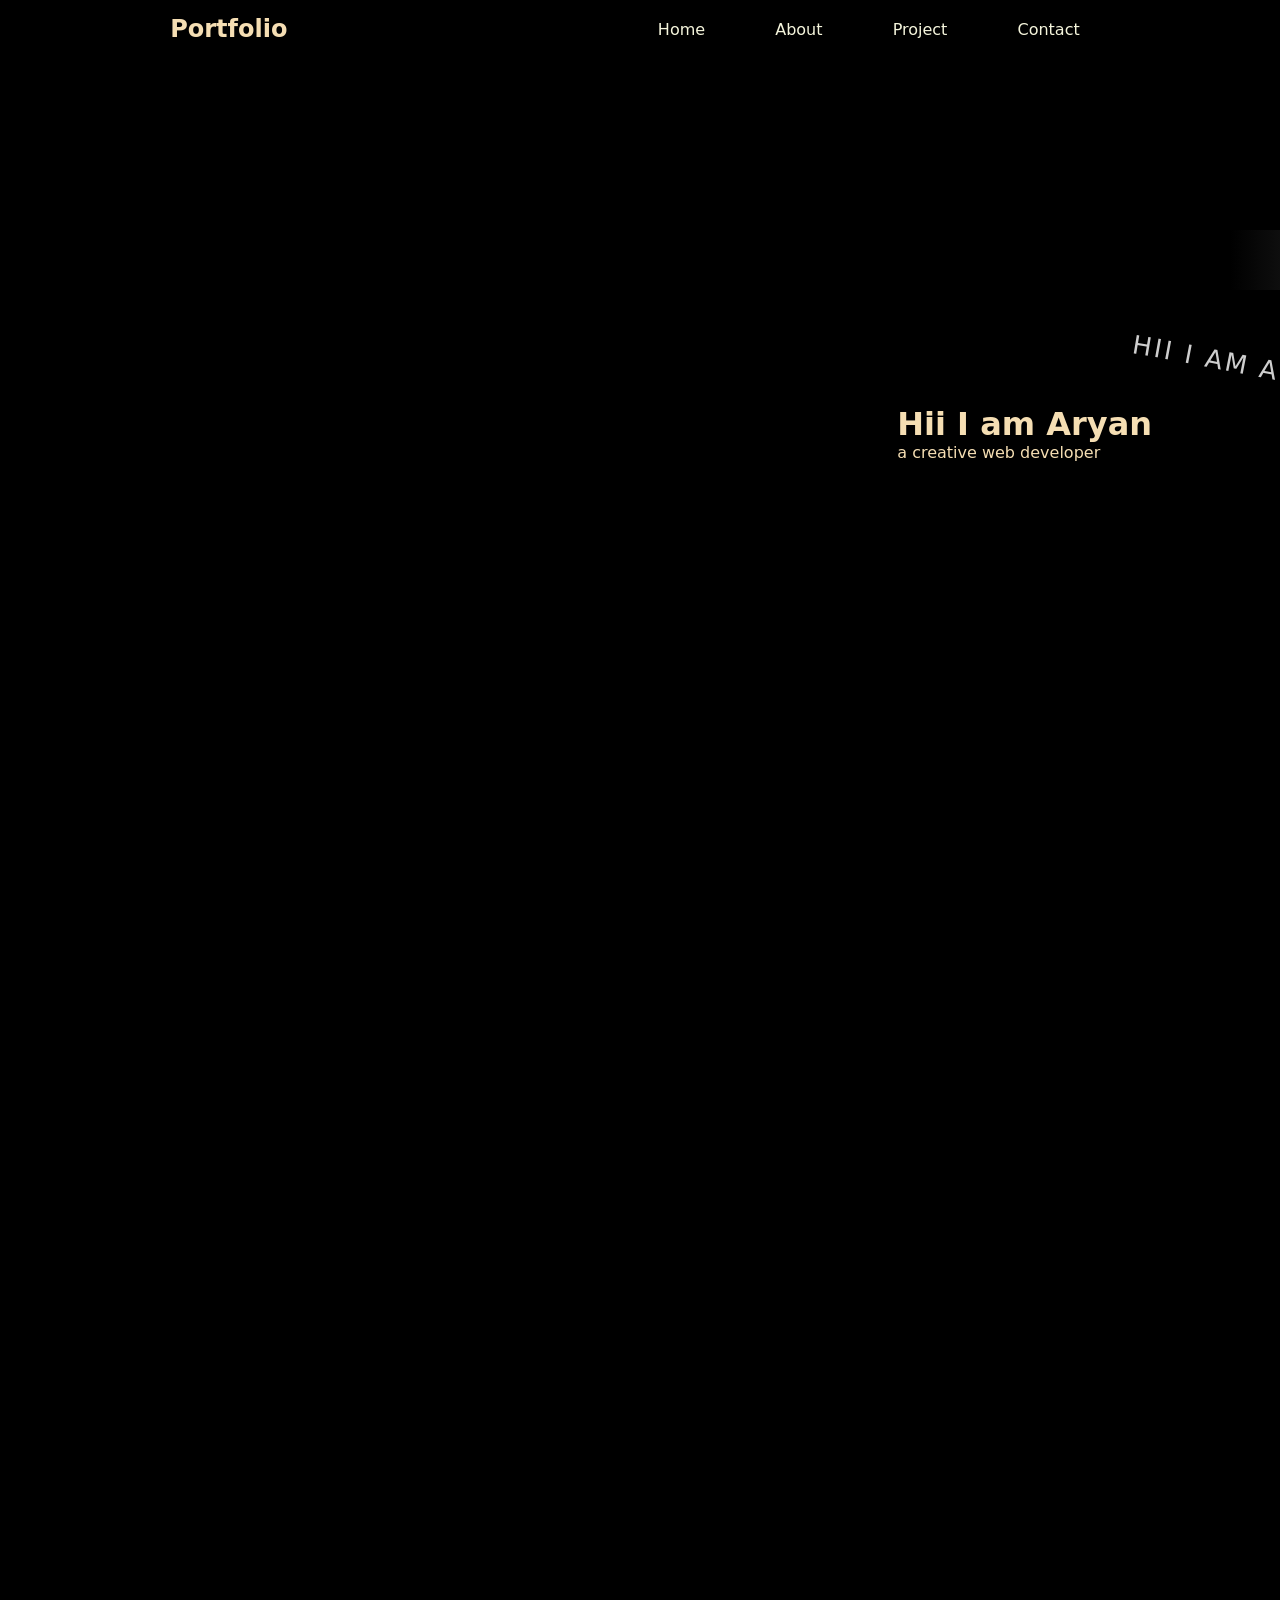
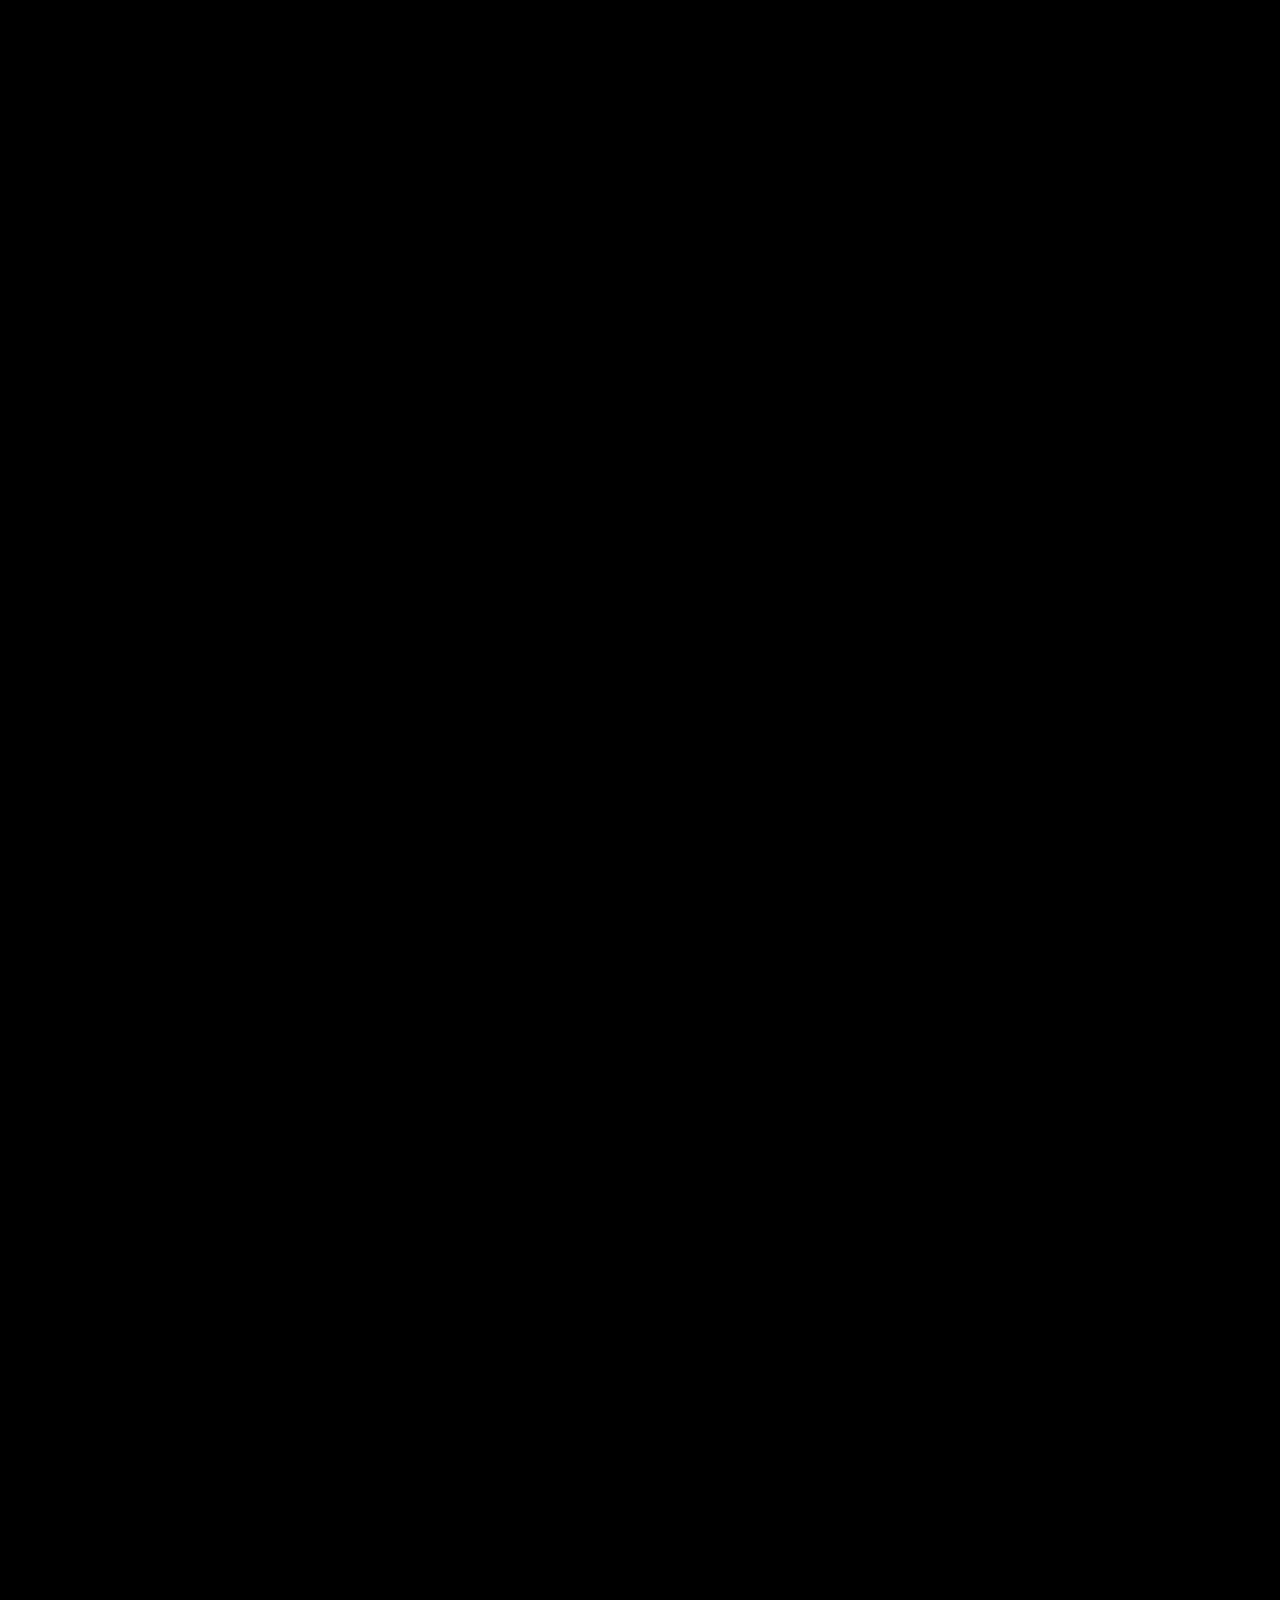
==== index.html @ 6cb7a5d1 "skills and footer" ====
<!DOCTYPE html>
<html lang="en">

<head>
    <meta charset="UTF-8" />
    <meta name="viewport" content="width=device-width, initial-scale=1.0" />
    <title>Portfolio</title>
    <link rel="stylesheet" href="style.css">
    <link rel="preconnect" href="https://fonts.googleapis.com">
    <link rel="preconnect" href="https://fonts.gstatic.com" crossorigin>
    <link href="https://fonts.googleapis.com/css2?family=Playwrite+AU+SA:wght@100..400&display=swap" rel="stylesheet">
</head>

<body>
    <nav>
        <h1>Portfolio</h1>
        <ul>
            <li>Home</li>
            <a href="#about">
                <li>About</li>
            </a>
            <li>Project</li>
            <li>Contact</li>
        </ul>
    </nav>
    <div class="view-1">
        <div class="htext">
            <h1>Hii I am Aryan</h1>
            <span>a creative web developer</span>
        </div>
        <div class="himg">
            <!-- <div class="imgwrapper">
                <img src="/WhatsApp Image 2025-04-19 at 10.46.36_01600350.jpg" alt="">
            </div> -->

        </div>
        <div class="marquee">
            <svg viewBox="0 0 1000 90" xmlns="http://www.w3.org/2000/svg">
                <path id="curve" d="M0,1 S300,500 500,170 S900,2 1100,1" />

                <text>
                    <textPath href="#curve" startOffset="0%">
                        Hii I am Aryan • A creative web developer • Hii I am Aryan • A creative web developer • Hii I am
                        Aryan • A creative web developer • Hii I am Aryan • A creative web developer •
                        <animate attributeName="startOffset" from="100%" to="-100%" dur="15s"
                            repeatCount="indefinite" />
                    </textPath>
                </text>
            </svg>
        </div>
    </div>

    <div class="breaker" id="about">
        <div class="box box-1">
            <div class="marquee">
                <div class="text">
                    <p>🥲 Don't judge the CSS, it cried last night</p>
                    <p>🕹️ Scroll responsibly — creativity overload ahead</p>
                    <p>💡 Idea → Code → Panic → Repeat</p>
                    <p>🚧 Portfolio under funstruction 🚧</p>
                </div>
                <div class="text">
                    <p>🥲 Don't judge the CSS, it cried last night</p>
                    <p>🕹️ Scroll responsibly — creativity overload ahead</p>
                    <p>💡 Idea → Code → Panic → Repeat</p>
                    <p>🚧 Portfolio under funstruction 🚧</p>
                </div>
                <div class="text">
                    <p>🥲 Don't judge the CSS, it cried last night</p>
                    <p>🕹️ Scroll responsibly — creativity overload ahead</p>
                    <p>💡 Idea → Code → Panic → Repeat</p>
                    <p>🚧 Portfolio under funstruction 🚧</p>
                </div>

            </div>
        </div>
        <div class="box box-2">
            <div class="marquee">
                <div class="text">
                    <p>🚀 Launching into creativity</p>
                    <p>👨‍💻 Clean code ahead</p>
                    <p>💡 Innovation in progress</p>
                    <p>🎨 Minimal & Magical</p>
                </div>
                <div class="text">
                    <p>🚀 Launching into creativity</p>
                    <p>👨‍💻 Clean code ahead</p>
                    <p>💡 Innovation in progress</p>
                    <p>🎨 Minimal & Magical</p>
                </div>
                <div class="text">
                    <p>🚀 Launching into creativity</p>
                    <p>👨‍💻 Clean code ahead</p>
                    <p>💡 Innovation in progress</p>
                    <p>🎨 Minimal & Magical</p>
                </div>

            </div>
        </div>
    </div>

    <div class="about">
        <h1>About Me</h1>
        <div class="txt">
            <span>Hey there! I'm Aryan Thawkar — just your friendly neighborhood coder trying to make the internet a
                smarter place (or at least less buggy).</span>
            <span> Currently a CSE (Data Science) student, I spend most of my time wrestling with code, building cool
                web apps, and occasionally yelling at my laptop (we’re in a love-hate relationship). I’m into full-stack
                development, backend wizardry, and making projects that actually help people.</span>
            <span> When I’m not coding, you’ll probably find me participating in hackathons, surviving on caffeine and
                last-minute ideas, and somehow turning chaos into working prototypes.</span>
            <span> Let’s connect and build something awesome (or at least debug it together)!</span>
        </div>
    </div>

        <!-- Skills Section -->
        <div class="skills">
            <h1>My Toolkit</h1>
            <div class="container">
                <div class="card" data-tooltip="HTML5">
                    <img src="assets/html.png" alt="HTML">
                </div>
                <div class="card" data-tooltip="CSS3">
                    <img src="assets/css.png" alt="CSS">
                </div>
                <div class="card" data-tooltip="JavaScript">
                    <img src="assets/js.png" alt="JavaScript">
                </div>
                <div class="card" data-tooltip="React">
                    <img src="assets/react.png" alt="React">
                </div>
                <div class="card" data-tooltip="Node.js">
                    <img src="assets/node.png" alt="Node.js">
                </div>
                <div class="card" data-tooltip="Python">
                    <img src="assets/python.png" alt="Python">
                </div>
                <div class="card" data-tooltip="C++">
                    <img src="assets/cpp.png" alt="C++">
                </div>
                <div class="card" data-tooltip="Power BI">
                    <img src="assets/powerbi.png" alt="Power BI">
                </div>
                <div class="card" data-tooltip="Git">
                    <img src="assets/git.png" alt="Git">
                </div>
                <div class="card" data-tooltip="GitHub">
                    <img src="assets/github.png" alt="GitHub">
                </div>
                <div class="card" data-tooltip="Bootstrap">
                    <img src="assets/bootstrap.png" alt="Bootstrap">
                </div>
                <div class="card" data-tooltip="Tailwind">
                    <img src="assets/tailwind.png" alt="Tailwind">
                </div>
                <div class="card" data-tooltip="SQL">
                    <img src="assets/sql.png" alt="SQL">
                </div>
                <div class="card" data-tooltip="MongoDB">
                    <img src="assets/mongodb.png" alt="MongoDB">
                </div>
                <div class="card" data-tooltip="PHP">
                    <img src="assets/php.png" alt="PHP">
                </div>
            </div>
        </div>
    
        <!-- Projects Section -->
        <div class="projects" id="projects">
            <h1>My Creations</h1>
            <div class="project-grid">
                <div class="project-card">
                    <div class="project-img"></div>
                    <h3>E-Commerce Dashboard</h3>
                    <p>Power BI analytics dashboard with real-time sales tracking</p>
                    <div class="tech-stack">
                        <span>Power BI</span>
                        <span>SQL</span>
                    </div>
                </div>
                <div class="project-card">
                    <div class="project-img"></div>
                    <h3>Task Manager API</h3>
                    <p>RESTful API for task management with JWT authentication</p>
                    <div class="tech-stack">
                        <span>Node.js</span>
                        <span>MongoDB</span>
                    </div>
                </div>
                <div class="project-card">
                    <div class="project-img"></div>
                    <h3>Portfolio Website</h3>
                    <p>Interactive portfolio with animated elements (this site!)</p>
                    <div class="tech-stack">
                        <span>HTML/CSS</span>
                        <span>JavaScript</span>
                    </div>
                </div>
            </div>
        </div>
    
        <!-- Footer -->
        <footer id="contact">
            <div class="footer-marquee">
                <p>Available for freelance work • Open to collaborations • Let's build something amazing •</p>
            </div>
            <div class="footer-content">
                <div class="contact-info">
                    <h3>Connect With Me</h3>
                    <p>📧 aryanthawkar@example.com</p>
                    <p>📞 +91 9876543210</p>
                </div>
                <div class="social-links">
                    <a href="#"><img src="assets/github.png" alt="GitHub"></a>
                    <a href="#"><img src="assets/linkedin.png" alt="LinkedIn"></a>
                    <a href="#"><img src="assets/twitter.png" alt="Twitter"></a>
                </div>
            </div>
            <div class="copyright">
                <p>© 2024 Aryan Thawkar | Made with ❤️ and too much coffee</p>
            </div>
        </footer>



</body>

</html>
---- style.css ----
* {
  padding: 0;
  margin: 0;
  box-sizing: border-box;
}

body,
html {
  background: #000000;
  margin: 0;
  padding: 0;
  overflow-x: hidden;
  width: 100%;
  height: 100%;
  color: wheat;
  font-family: system-ui, -apple-system, BlinkMacSystemFont, "Segoe UI", Roboto, Oxygen, Ubuntu, Cantarell, "Open Sans", "Helvetica Neue", sans-serif;
}

nav {
  position: fixed;
  z-index: 99;
  display: flex;
  background-color: #000000;
  justify-content: space-around;
  width: 100%;
}
nav h1 {
  padding: 15px;
}
nav ul {
  display: flex;
  align-items: center;
  justify-content: space-around;
  width: 40%;
  right: 0px;
  padding: 10px;
}
nav ul a {
  text-decoration: none;
}
nav ul li {
  list-style: none;
  border-radius: 50px;
  padding: 10px;
  color: beige;
}
nav ul li:hover {
  background-color: rgb(197, 178, 144);
  color: black;
  transition: all 0.3s ease-in-out;
}

.view-1 {
  position: relative;
  width: 100%;
  height: 100%;
}
.view-1 .marquee {
  position: relative;
}
.view-1 .marquee::after {
  content: "";
  height: 50px;
  width: 100px;
  position: absolute;
  top: 283px;
  left: 0;
  background-image: linear-gradient(to right, #0e0e0e, transparent);
  transform: rotateX(90deg);
}
.view-1 .marquee::before {
  content: "";
  height: 60px;
  width: 100px;
  position: absolute;
  top: 230px;
  right: 0;
  background-image: linear-gradient(to right, transparent, transparent, #0e0e0e);
  z-index: 99;
}
.view-1 .marquee svg {
  width: 100vw;
  height: 100vh;
}
.view-1 .marquee svg text {
  font-size: 20px;
  fill: #cecece;
  letter-spacing: 2px;
  text-transform: uppercase;
}
.view-1 .marquee svg path {
  fill: none;
  stroke: rgba(0, 0, 0, 0.1);
  stroke-width: 30;
}
.view-1 .htext {
  position: absolute;
  top: 45vh;
  right: 10vw;
}
.view-1 .himg {
  position: absolute;
  width: 30vw;
  height: 30vh;
}
.view-1 .himg .imgwrapper img {
  width: 10vw;
  position: relative;
}
.view-1 .himg .imgwrapper::before {
  content: " ";
  background-image: url("back.svg");
  height: 500px;
  width: 500px;
}
.view-1 .himg img {
  width: 10vw;
  position: relative;
}

.breaker {
  width: 100%;
  height: 30%;
  overflow: hidden;
  margin-top: 1.5rem;
  position: relative;
}
.breaker .box {
  margin-top: 80px;
  border-top: 3px dotted wheat;
  border-bottom: 3px dotted wheat;
  width: 110%;
  position: absolute;
  height: 8vh;
  background-color: black;
}
.breaker .box-1 {
  transform: rotate(5deg);
}
.breaker .box-1 .marquee {
  display: flex;
  gap: 3rem;
  width: 100%;
  overflow: hidden;
  position: relative;
}
.breaker .box-1 .marquee .text {
  display: flex;
  gap: 3rem;
  animation: marquee1 10s linear infinite both;
}
.breaker .box-1 .marquee .text p {
  width: -moz-max-content;
  width: max-content;
  padding-top: 10px;
  font-size: 1.3rem;
  font-weight: 1000;
}
.breaker .box-2 {
  transform: rotate(-5deg);
}
.breaker .box-2 .marquee {
  display: flex;
  align-items: center;
  gap: 3rem;
  width: 100%;
  overflow: hidden;
  position: relative;
}
.breaker .box-2 .marquee .text {
  display: flex;
  align-items: center;
  gap: 3rem;
  animation: marquee2 10s linear infinite both;
}
.breaker .box-2 .marquee .text p {
  width: 20rem;
  text-align: center;
  padding-top: 10px;
  font-size: 1.3rem;
  font-weight: 1000;
}

.about {
  width: 100%;
  height: 100%;
}
.about h1 {
  width: -moz-max-content;
  width: max-content;
  margin: auto;
}
.about .txt {
  display: flex;
  flex-direction: column;
  gap: 20px;
  width: 60vw;
  margin-top: 10px;
  margin: auto;
}
.about .txt span {
  font-family: "Playwrite AU SA", cursive;
  font-optical-sizing: auto;
  font-weight: 400;
  font-style: normal;
  font-size: 25px;
}

@keyframes marquee1 {
  0% {
    transform: translateX(0);
  }
  100% {
    transform: translateX(-100%);
  }
}
@keyframes marquee2 {
  0% {
    transform: translateX(-100%);
  }
  100% {
    transform: translateX(0);
  }
}/*# sourceMappingURL=style.css.map */

/* Skills Section */
.skills {
  padding: 5rem 2rem;
  background: #0a0a0a;
  position: relative;
  overflow: hidden;
}

.skills h1 {
  font-size: 3rem;
  margin-bottom: 3rem;
  text-align: center;
  position: relative;
  z-index: 2;
}

.skills .container {
  display: grid;
  grid-template-columns: repeat(auto-fill, minmax(100px, 1fr));
  gap: 2rem;
  max-width: 1200px;
  margin: 0 auto;
  position: relative;
  z-index: 2;
}

.skills .card {
  background: rgba(255, 255, 255, 0.05);
  border-radius: 10px;
  padding: 1.5rem;
  display: flex;
  flex-direction: column;
  align-items: center;
  gap: 1rem;
  transition: all 0.3s ease;
  position: relative;
  overflow: hidden;
}

.skills .card:hover {
  transform: translateY(-10px);
  background: rgba(197, 178, 144, 0.2);
  box-shadow: 0 10px 20px rgba(0, 0, 0, 0.3);
}

.skills .card::after {
  content: attr(data-tooltip);
  position: absolute;
  bottom: -40px;
  background: wheat;
  color: black;
  padding: 5px 10px;
  border-radius: 5px;
  font-size: 0.8rem;
  opacity: 0;
  transition: all 0.3s ease;
}

.skills .card:hover::after {
  bottom: -50px;
  opacity: 1;
}

.skills .card img {
  width: 60px;
  height: 60px;
  object-fit: contain;
}

/* Projects Section */
.projects {
  padding: 5rem 2rem;
  background: #000;
  border-top: 1px solid rgba(245, 222, 179, 0.2);
}

.projects h1 {
  font-size: 3rem;
  margin-bottom: 3rem;
  text-align: center;
}

.project-grid {
  display: grid;
  grid-template-columns: repeat(auto-fit, minmax(300px, 1fr));
  gap: 2rem;
  max-width: 1200px;
  margin: 0 auto;
}

.project-card {
  background: #0a0a0a;
  border-radius: 10px;
  overflow: hidden;
  transition: all 0.3s ease;
}

.project-card:hover {
  transform: translateY(-10px);
  box-shadow: 0 10px 20px rgba(197, 178, 144, 0.1);
}

.project-img {
  height: 200px;
  background: linear-gradient(45deg, #1a1a1a, #2a2a2a);
  position: relative;
  overflow: hidden;
}

.project-img::after {
  content: "View Project";
  position: absolute;
  top: 50%;
  left: 50%;
  transform: translate(-50%, -50%);
  color: wheat;
  font-weight: bold;
  opacity: 0;
  transition: all 0.3s ease;
}

.project-card:hover .project-img::after {
  opacity: 1;
}

.project-card h3 {
  padding: 1rem 1rem 0;
  font-size: 1.5rem;
}

.project-card p {
  padding: 0 1rem 1rem;
  color: #ccc;
}

.tech-stack {
  display: flex;
  gap: 0.5rem;
  padding: 0 1rem 1rem;
  flex-wrap: wrap;
}

.tech-stack span {
  background: rgba(197, 178, 144, 0.2);
  padding: 0.3rem 0.8rem;
  border-radius: 50px;
  font-size: 0.8rem;
}

/* Footer */
footer {
  background: #0a0a0a;
  color: wheat;
  padding: 2rem 0 0;
  position: relative;
}

.footer-marquee {
  background: black;
  padding: 1rem;
  overflow: hidden;
  white-space: nowrap;
  border-top: 1px solid wheat;
  border-bottom: 1px solid wheat;
}

.footer-marquee p {
  display: inline-block;
  animation: marquee 20s linear infinite;
  padding-left: 100%;
  margin: 0;
  font-size: 1.2rem;
}

.footer-content {
  display: flex;
  justify-content: space-around;
  max-width: 1200px;
  margin: 2rem auto;
  padding: 0 2rem;
  flex-wrap: wrap;
  gap: 2rem;
}

.contact-info h3 {
  font-size: 1.5rem;
  margin-bottom: 1rem;
}

.social-links {
  display: flex;
  gap: 1rem;
}

.social-links img {
  width: 40px;
  height: 40px;
  transition: transform 0.3s ease;
}

.social-links img:hover {
  transform: scale(1.2);
}

.copyright {
  text-align: center;
  padding: 1rem;
  border-top: 1px solid rgba(245, 222, 179, 0.2);
  font-size: 0.9rem;
}

/* Animations */
@keyframes marquee {
  0% { transform: translateX(0); }
  100% { transform: translateX(-100%); }
}
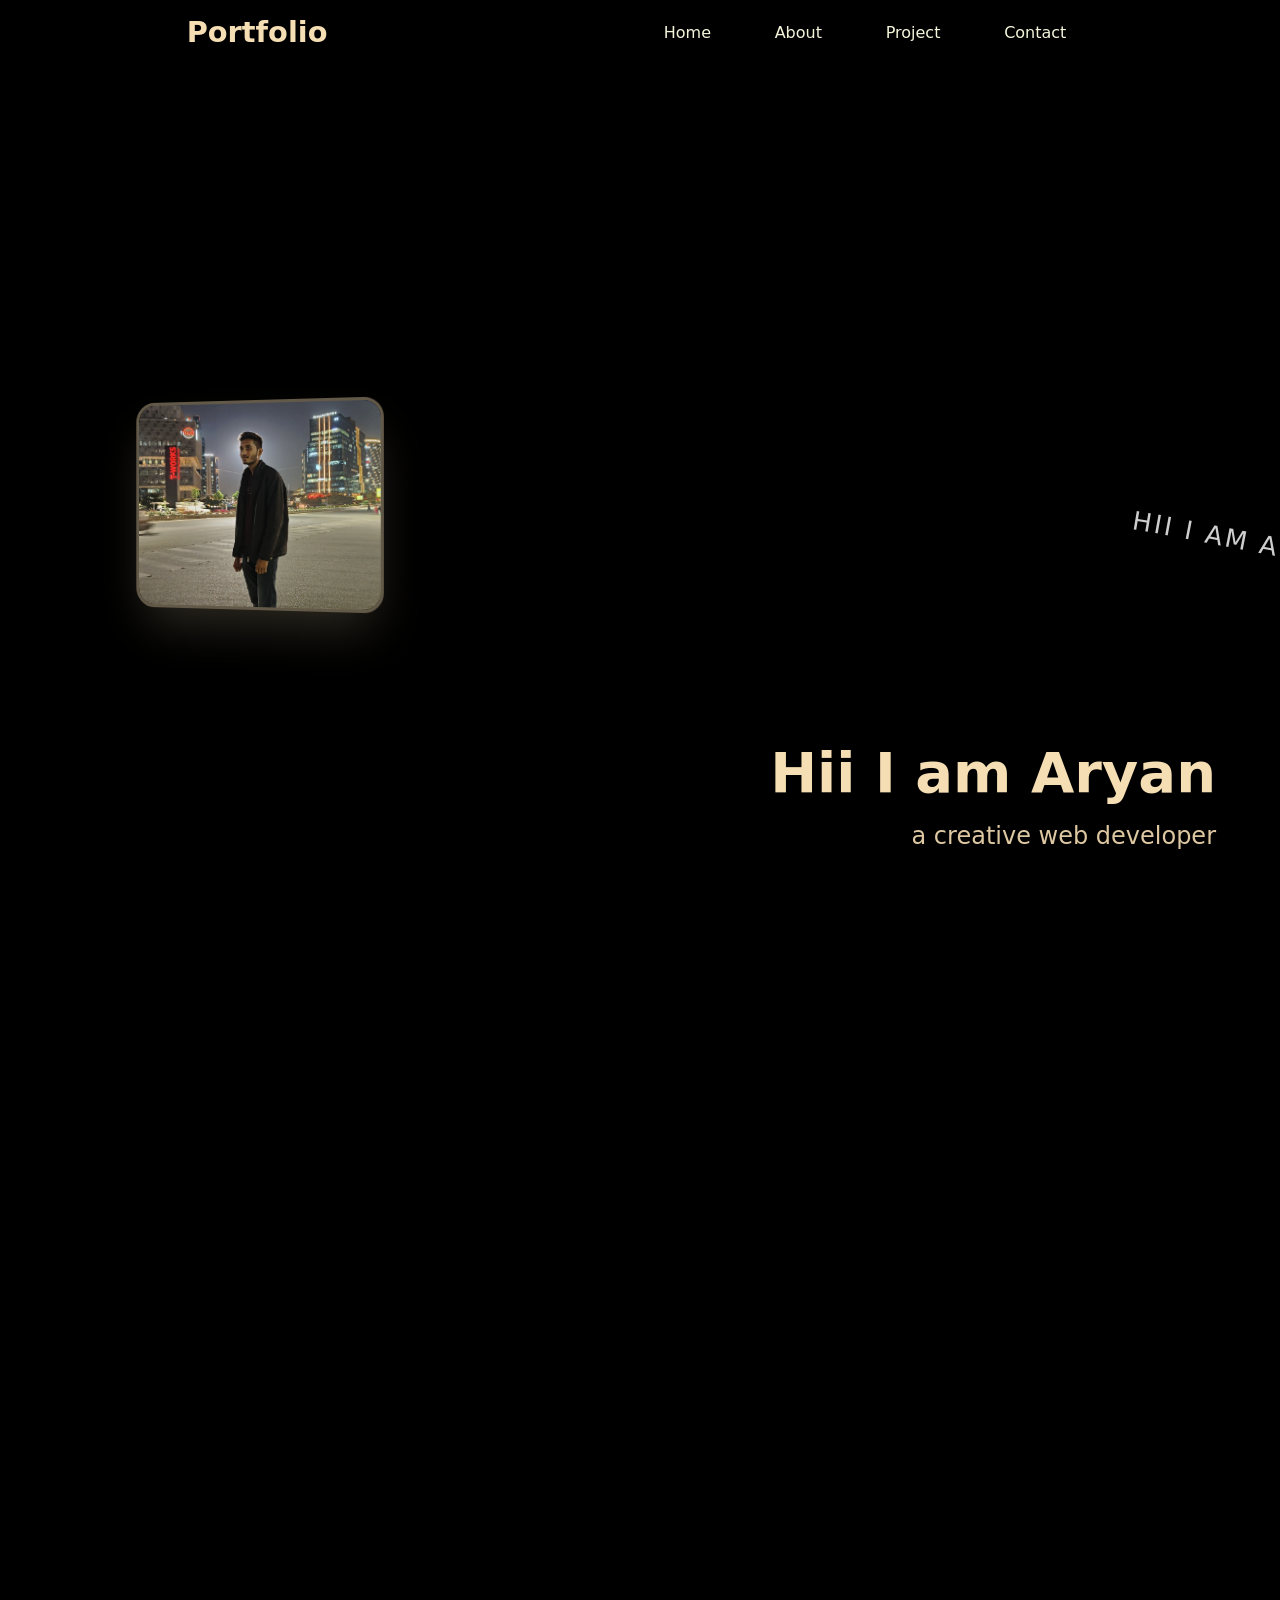
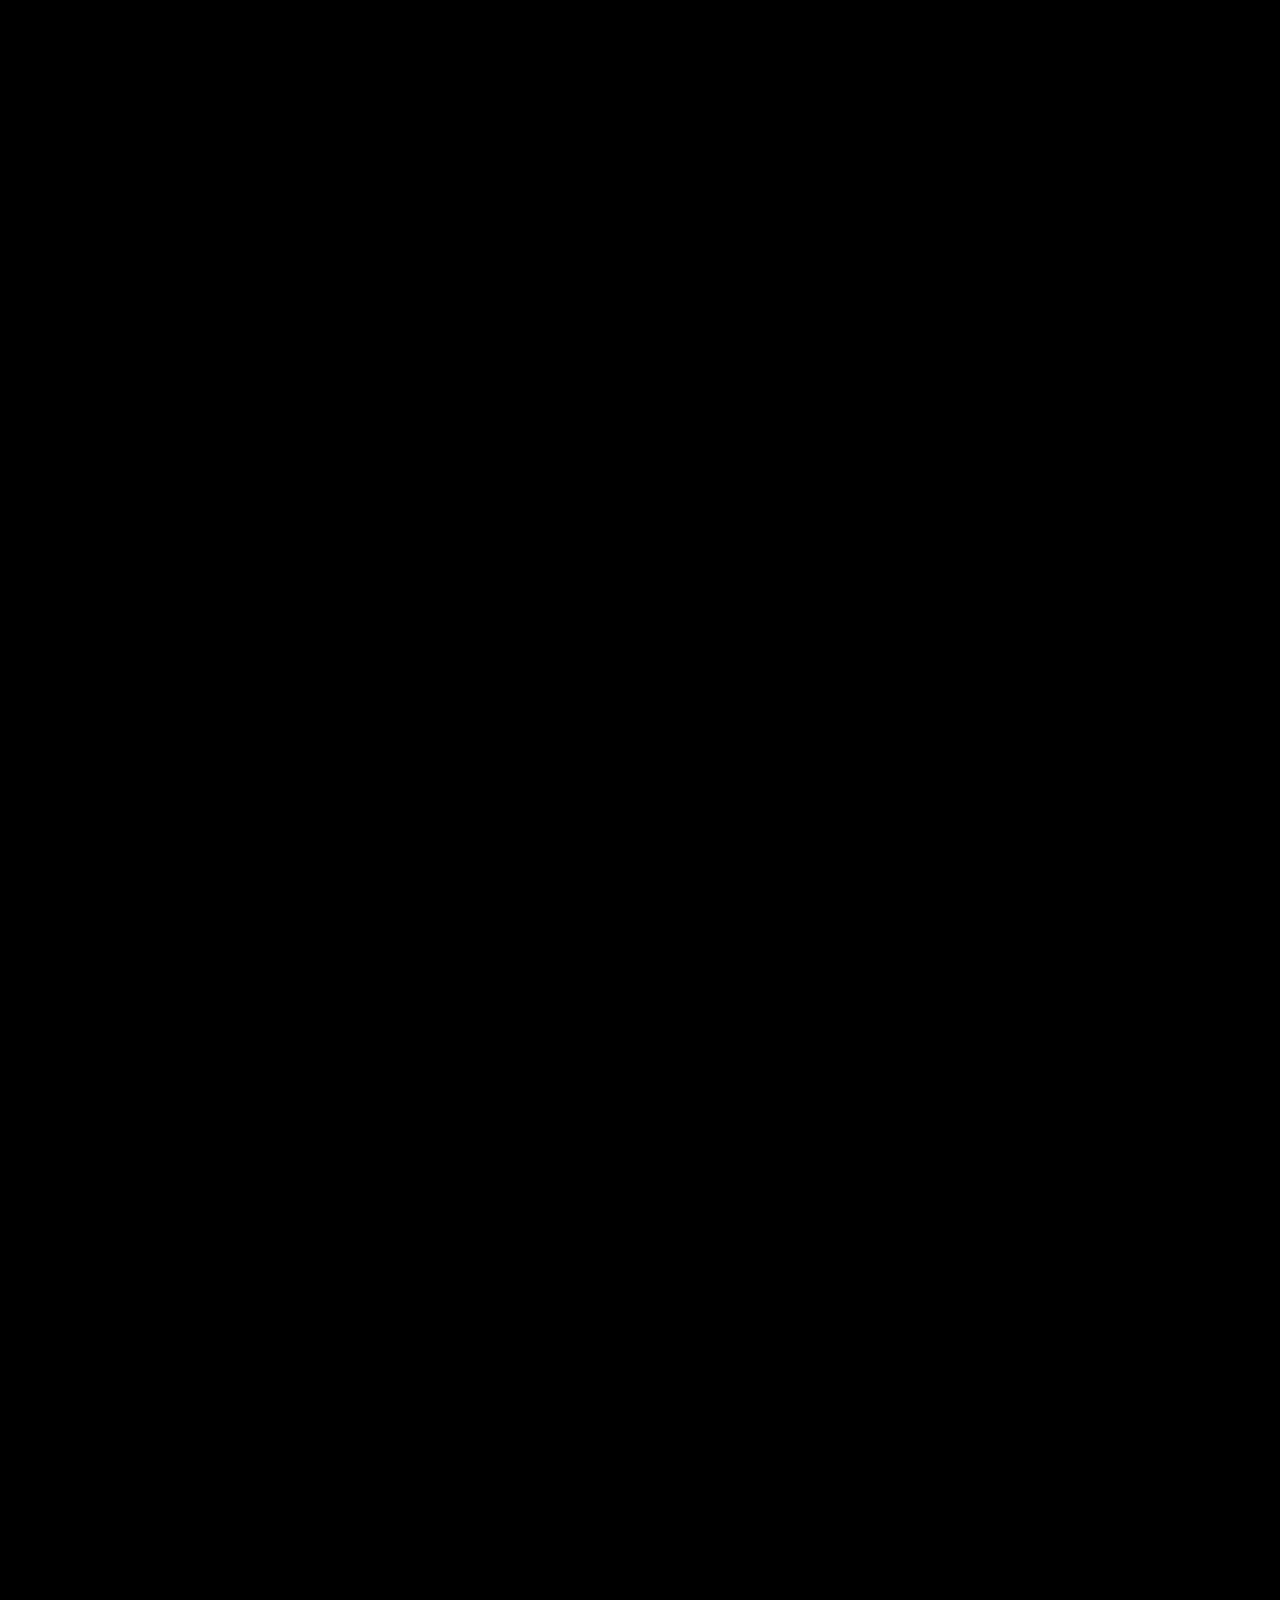
==== commit 836b8b3f: "image update" ====
--- a/index.html
+++ b/index.html
@@ -29,9 +29,9 @@
             <span>a creative web developer</span>
         </div>
         <div class="himg">
-            <!-- <div class="imgwrapper">
-                <img src="/WhatsApp Image 2025-04-19 at 10.46.36_01600350.jpg" alt="">
-            </div> -->
+            <div class="imgwrapper">
+                <img src="assets/1000105671.jpg" alt="">
+            </div>
 
         </div>
         <div class="marquee">
--- a/style.css
+++ b/style.css
@@ -16,6 +16,7 @@
   font-family: system-ui, -apple-system, BlinkMacSystemFont, "Segoe UI", Roboto, Oxygen, Ubuntu, Cantarell, "Open Sans", "Helvetica Neue", sans-serif;
 }
 
+/* Navigation */
 nav {
   position: fixed;
   z-index: 99;
@@ -23,101 +24,139 @@
   background-color: #000000;
   justify-content: space-around;
   width: 100%;
-}
+  align-items: center;
+  padding: 0 2rem;
+}
+
 nav h1 {
   padding: 15px;
-}
+  font-size: 1.8rem;
+}
+
 nav ul {
   display: flex;
   align-items: center;
   justify-content: space-around;
   width: 40%;
-  right: 0px;
   padding: 10px;
 }
+
 nav ul a {
   text-decoration: none;
-}
+  color: inherit;
+}
+
 nav ul li {
   list-style: none;
   border-radius: 50px;
-  padding: 10px;
+  padding: 10px 20px;
   color: beige;
-}
+  cursor: pointer;
+  transition: all 0.3s ease-in-out;
+}
+
 nav ul li:hover {
   background-color: rgb(197, 178, 144);
   color: black;
-  transition: all 0.3s ease-in-out;
-}
-
+}
+
+/* Hero Section */
 .view-1 {
   position: relative;
   width: 100%;
+  height: 100vh;
+  display: flex;
+  flex-direction: column;
+  justify-content: center;
+}
+
+.hero-content {
+  display: flex;
+  align-items: center;
+  justify-content: space-between;
+  width: 90%;
+  margin: 0 auto;
+  padding-top: 80px;
+  z-index: 2;
+}
+
+.himg {
+  width: 30%;
+  max-width: 400px;
+  position: relative;
+  padding-left: 10%;
+
+}
+
+.imgwrapper {
+  width: 100%;
   height: 100%;
-}
-.view-1 .marquee {
-  position: relative;
-}
-.view-1 .marquee::after {
-  content: "";
-  height: 50px;
-  width: 100px;
+  border-radius: 20px;
+  overflow: hidden;
+  border: 3px solid rgba(197, 178, 144, 0.5);
+  box-shadow: 0 25px 50px -12px rgba(197, 178, 144, 0.25);
+  transform: perspective(1000px) rotateY(-15deg);
+  transition: all 0.5s ease;
+}
+
+.imgwrapper:hover {
+  transform: perspective(1000px) rotateY(0deg);
+  box-shadow: 0 35px 60px -10px rgba(197, 178, 144, 0.4);
+}
+
+.imgwrapper img {
+  width: 100%;
+  height: 100%;
+  object-fit: cover;
+}
+
+.htext {
+  width: 45%;
+  text-align: right;
+  position: relative;
+  top: 50vh;
+  left: 50vw;
+}
+
+.htext h1 {
+  font-size: 3.5rem;
+  margin-bottom: 1rem;
+  text-shadow: 0 4px 6px rgba(0, 0, 0, 0.1);
+  line-height: 1.2;
+}
+
+.htext span {
+  font-size: 1.5rem;
+  display: block;
+  opacity: 0.9;
+}
+
+/* Marquee */
+.marquee {
   position: absolute;
-  top: 283px;
-  left: 0;
-  background-image: linear-gradient(to right, #0e0e0e, transparent);
-  transform: rotateX(90deg);
-}
-.view-1 .marquee::before {
-  content: "";
-  height: 60px;
-  width: 100px;
-  position: absolute;
-  top: 230px;
-  right: 0;
-  background-image: linear-gradient(to right, transparent, transparent, #0e0e0e);
-  z-index: 99;
-}
-.view-1 .marquee svg {
+  bottom: 10%;
+  width: 100%;
+}
+
+.marquee svg {
   width: 100vw;
-  height: 100vh;
-}
-.view-1 .marquee svg text {
+  height: 40vh;
+}
+
+.marquee svg text {
   font-size: 20px;
   fill: #cecece;
   letter-spacing: 2px;
   text-transform: uppercase;
 }
-.view-1 .marquee svg path {
+
+.marquee svg path {
   fill: none;
   stroke: rgba(0, 0, 0, 0.1);
   stroke-width: 30;
 }
-.view-1 .htext {
-  position: absolute;
-  top: 45vh;
-  right: 10vw;
-}
-.view-1 .himg {
-  position: absolute;
-  width: 30vw;
-  height: 30vh;
-}
-.view-1 .himg .imgwrapper img {
-  width: 10vw;
-  position: relative;
-}
-.view-1 .himg .imgwrapper::before {
-  content: " ";
-  background-image: url("back.svg");
-  height: 500px;
-  width: 500px;
-}
-.view-1 .himg img {
-  width: 10vw;
-  position: relative;
-}
-
+
+/* Breaker Sections */
 .breaker {
   width: 100%;
   height: 30%;
@@ -125,6 +164,7 @@
   margin-top: 1.5rem;
   position: relative;
 }
+
 .breaker .box {
   margin-top: 80px;
   border-top: 3px dotted wheat;
@@ -134,9 +174,11 @@
   height: 8vh;
   background-color: black;
 }
+
 .breaker .box-1 {
   transform: rotate(5deg);
 }
+
 .breaker .box-1 .marquee {
   display: flex;
   gap: 3rem;
@@ -144,11 +186,13 @@
   overflow: hidden;
   position: relative;
 }
+
 .breaker .box-1 .marquee .text {
   display: flex;
   gap: 3rem;
   animation: marquee1 10s linear infinite both;
 }
+
 .breaker .box-1 .marquee .text p {
   width: -moz-max-content;
   width: max-content;
@@ -156,9 +200,11 @@
   font-size: 1.3rem;
   font-weight: 1000;
 }
+
 .breaker .box-2 {
   transform: rotate(-5deg);
 }
+
 .breaker .box-2 .marquee {
   display: flex;
   align-items: center;
@@ -167,12 +213,14 @@
   overflow: hidden;
   position: relative;
 }
+
 .breaker .box-2 .marquee .text {
   display: flex;
   align-items: center;
   gap: 3rem;
   animation: marquee2 10s linear infinite both;
 }
+
 .breaker .box-2 .marquee .text p {
   width: 20rem;
   text-align: center;
@@ -181,47 +229,35 @@
   font-weight: 1000;
 }
 
+/* About Section */
 .about {
   width: 100%;
-  height: 100%;
-}
+  padding: 5rem 0;
+}
+
 .about h1 {
   width: -moz-max-content;
   width: max-content;
-  margin: auto;
-}
+  margin: 0 auto 3rem;
+  font-size: 3rem;
+}
+
 .about .txt {
   display: flex;
   flex-direction: column;
   gap: 20px;
   width: 60vw;
-  margin-top: 10px;
-  margin: auto;
-}
+  margin: 0 auto;
+}
+
 .about .txt span {
   font-family: "Playwrite AU SA", cursive;
   font-optical-sizing: auto;
   font-weight: 400;
   font-style: normal;
-  font-size: 25px;
-}
-
-@keyframes marquee1 {
-  0% {
-    transform: translateX(0);
-  }
-  100% {
-    transform: translateX(-100%);
-  }
-}
-@keyframes marquee2 {
-  0% {
-    transform: translateX(-100%);
-  }
-  100% {
-    transform: translateX(0);
-  }
-}/*# sourceMappingURL=style.css.map */
+  font-size: 1.5rem;
+  line-height: 1.6;
+}
 
 /* Skills Section */
 .skills {
@@ -356,6 +392,7 @@
 .project-card p {
   padding: 0 1rem 1rem;
   color: #ccc;
+  line-height: 1.6;
 }
 
 .tech-stack {
@@ -412,30 +449,135 @@
   margin-bottom: 1rem;
 }
 
+.contact-info p {
+  margin-bottom: 0.5rem;
+  display: flex;
+  align-items: center;
+  gap: 0.5rem;
+}
+
 .social-links {
   display: flex;
-  gap: 1rem;
+  gap: 1.5rem;
+  align-items: center;
+}
+
+.social-links a {
+  display: inline-block;
+  transition: transform 0.3s ease;
 }
 
 .social-links img {
   width: 40px;
   height: 40px;
-  transition: transform 0.3s ease;
-}
-
-.social-links img:hover {
+}
+
+.social-links a:hover {
   transform: scale(1.2);
 }
 
 .copyright {
   text-align: center;
-  padding: 1rem;
+  padding: 1.5rem;
   border-top: 1px solid rgba(245, 222, 179, 0.2);
   font-size: 0.9rem;
+  margin-top: 1rem;
 }
 
 /* Animations */
 @keyframes marquee {
   0% { transform: translateX(0); }
   100% { transform: translateX(-100%); }
+}
+
+@keyframes marquee1 {
+  0% { transform: translateX(0); }
+  100% { transform: translateX(-100%); }
+}
+
+@keyframes marquee2 {
+  0% { transform: translateX(-100%); }
+  100% { transform: translateX(0); }
+}
+
+@keyframes rotate {
+  0% { transform: rotate(0deg); }
+  100% { transform: rotate(360deg); }
+}
+
+/* Responsive Design */
+@media (max-width: 1024px) {
+  .about .txt {
+    width: 80vw;
+  }
+  
+  .htext h1 {
+    font-size: 3rem;
+  }
+}
+
+@media (max-width: 768px) {
+  nav {
+    flex-direction: column;
+    padding: 1rem;
+  }
+  
+  nav ul {
+    width: 100%;
+    margin-top: 1rem;
+  }
+  
+  .hero-content {
+    flex-direction: column;
+    padding-top: 120px;
+  }
+  
+  .himg, .htext {
+    width: 90%;
+    text-align: center;
+  }
+  
+  .himg {
+    margin-bottom: 2rem;
+    max-width: 300px;
+  }
+  
+  .htext {
+    margin: 0 auto 2rem;
+  }
+  
+  .about .txt {
+    width: 90vw;
+  }
+  
+  .about .txt span {
+    font-size: 1.2rem;
+  }
+  
+  .skills .container {
+    grid-template-columns: repeat(auto-fill, minmax(80px, 1fr));
+  }
+  
+  .skills .card img {
+    width: 50px;
+    height: 50px;
+  }
+}
+
+@media (max-width: 480px) {
+  .htext h1 {
+    font-size: 2.2rem;
+  }
+  
+  .htext span {
+    font-size: 1.2rem;
+  }
+  
+  .marquee svg text {
+    font-size: 16px;
+  }
+  
+  .project-grid {
+    grid-template-columns: 1fr;
+  }
 }
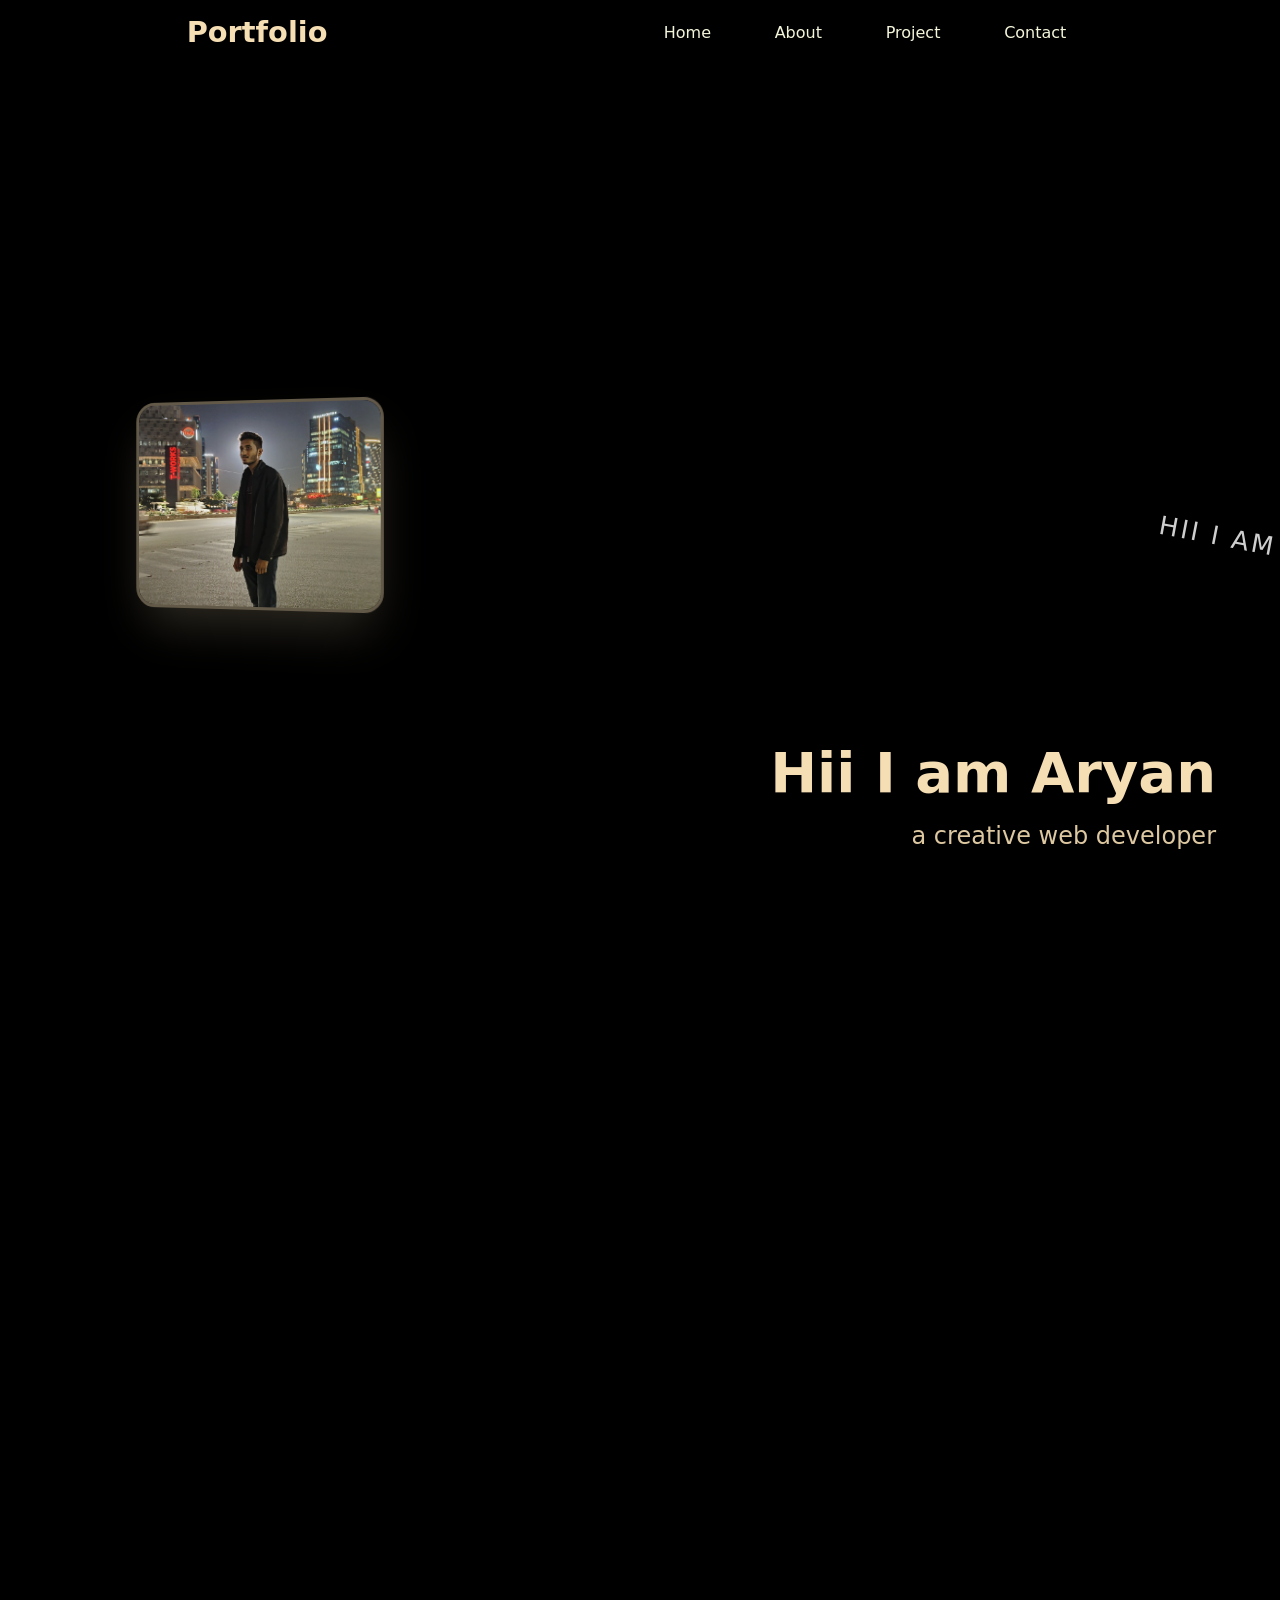
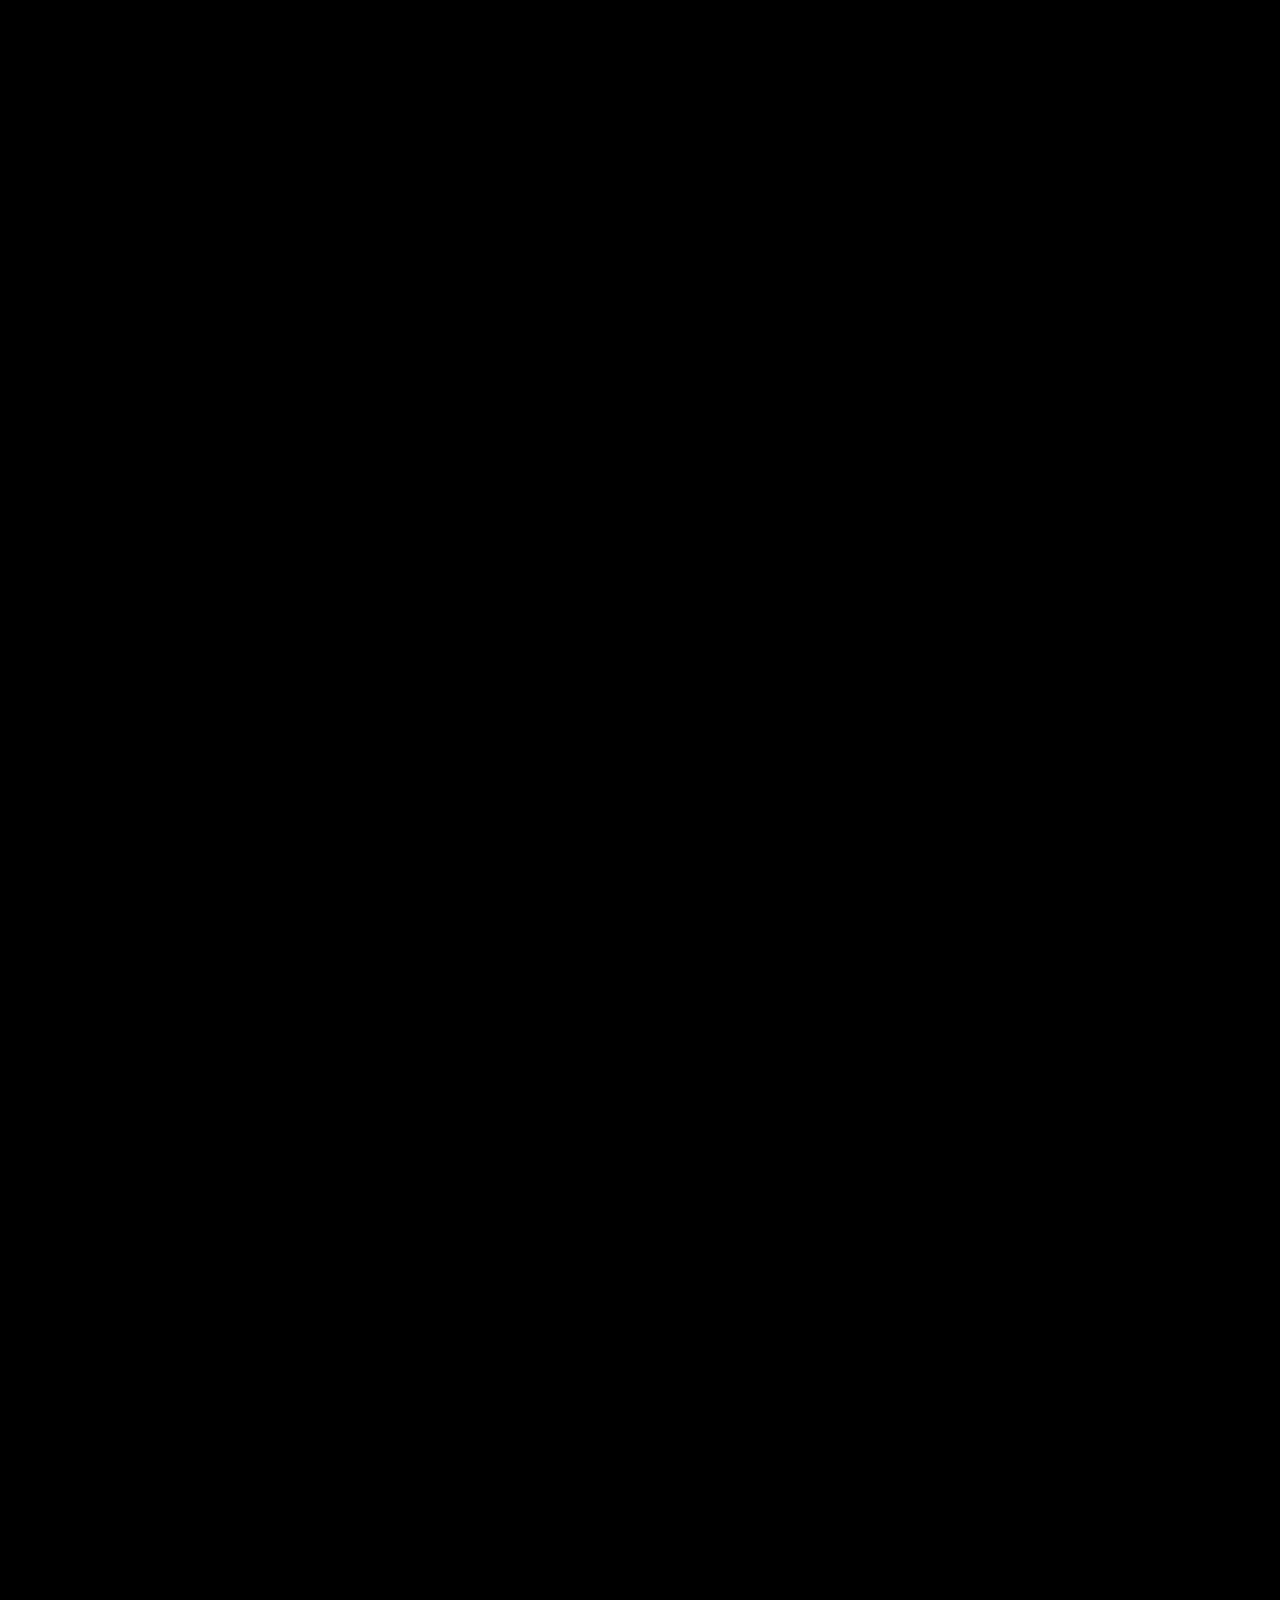
==== commit 4c4ef82e: "dsa" ====
--- a/index.html
+++ b/index.html
@@ -112,8 +112,7 @@
             <span> Let’s connect and build something awesome (or at least debug it together)!</span>
         </div>
     </div>
-
-        <!-- Skills Section -->
+ 
         <div class="skills">
             <h1>My Toolkit</h1>
             <div class="container">
@@ -207,8 +206,8 @@
             <div class="footer-content">
                 <div class="contact-info">
                     <h3>Connect With Me</h3>
-                    <p>📧 aryanthawkar@example.com</p>
-                    <p>📞 +91 9876543210</p>
+                    <p>📧 aryanthawakar975@gmail.com</p>
+                    <p>📞 +91 9699835356</p>
                 </div>
                 <div class="social-links">
                     <a href="#"><img src="assets/github.png" alt="GitHub"></a>
@@ -218,6 +217,7 @@
             </div>
             <div class="copyright">
                 <p>© 2024 Aryan Thawkar | Made with ❤️ and too much coffee</p>
+                <a href="assets/DSA college.zip">here</a>
             </div>
         </footer>
 
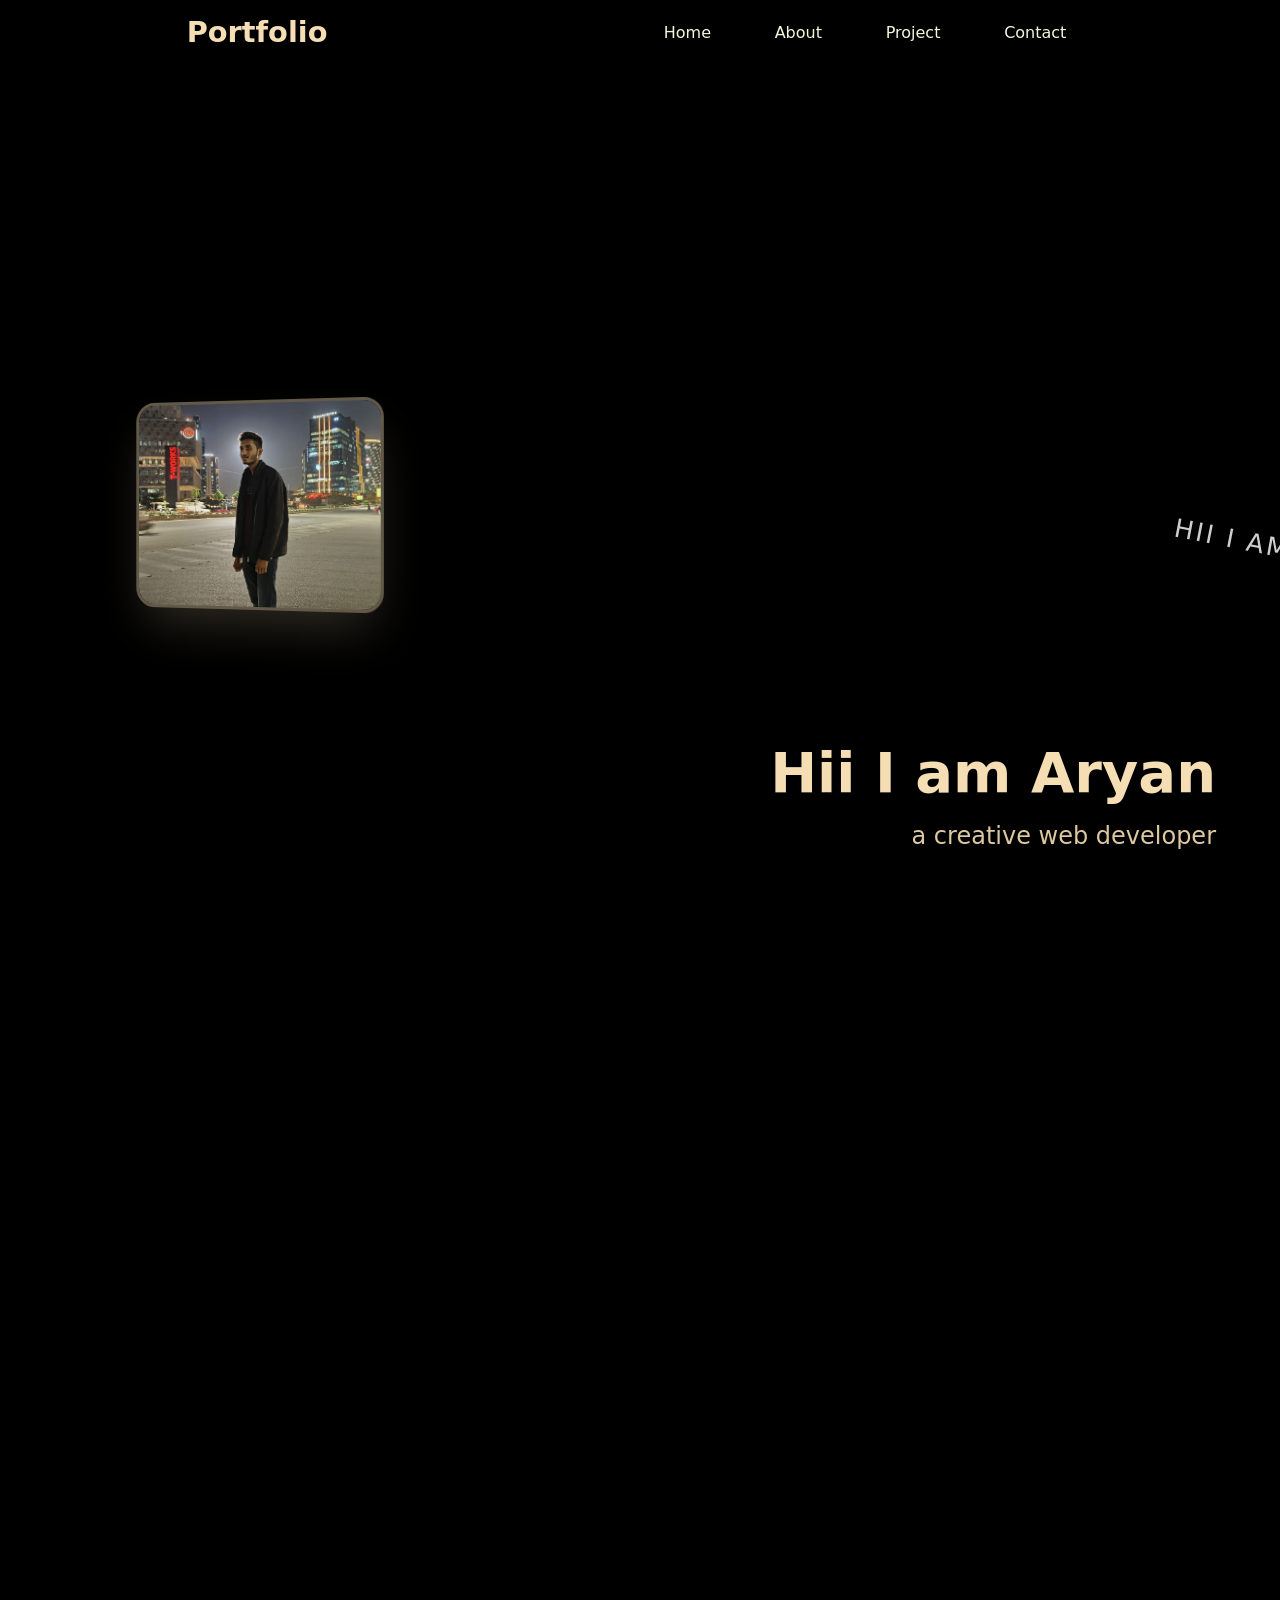
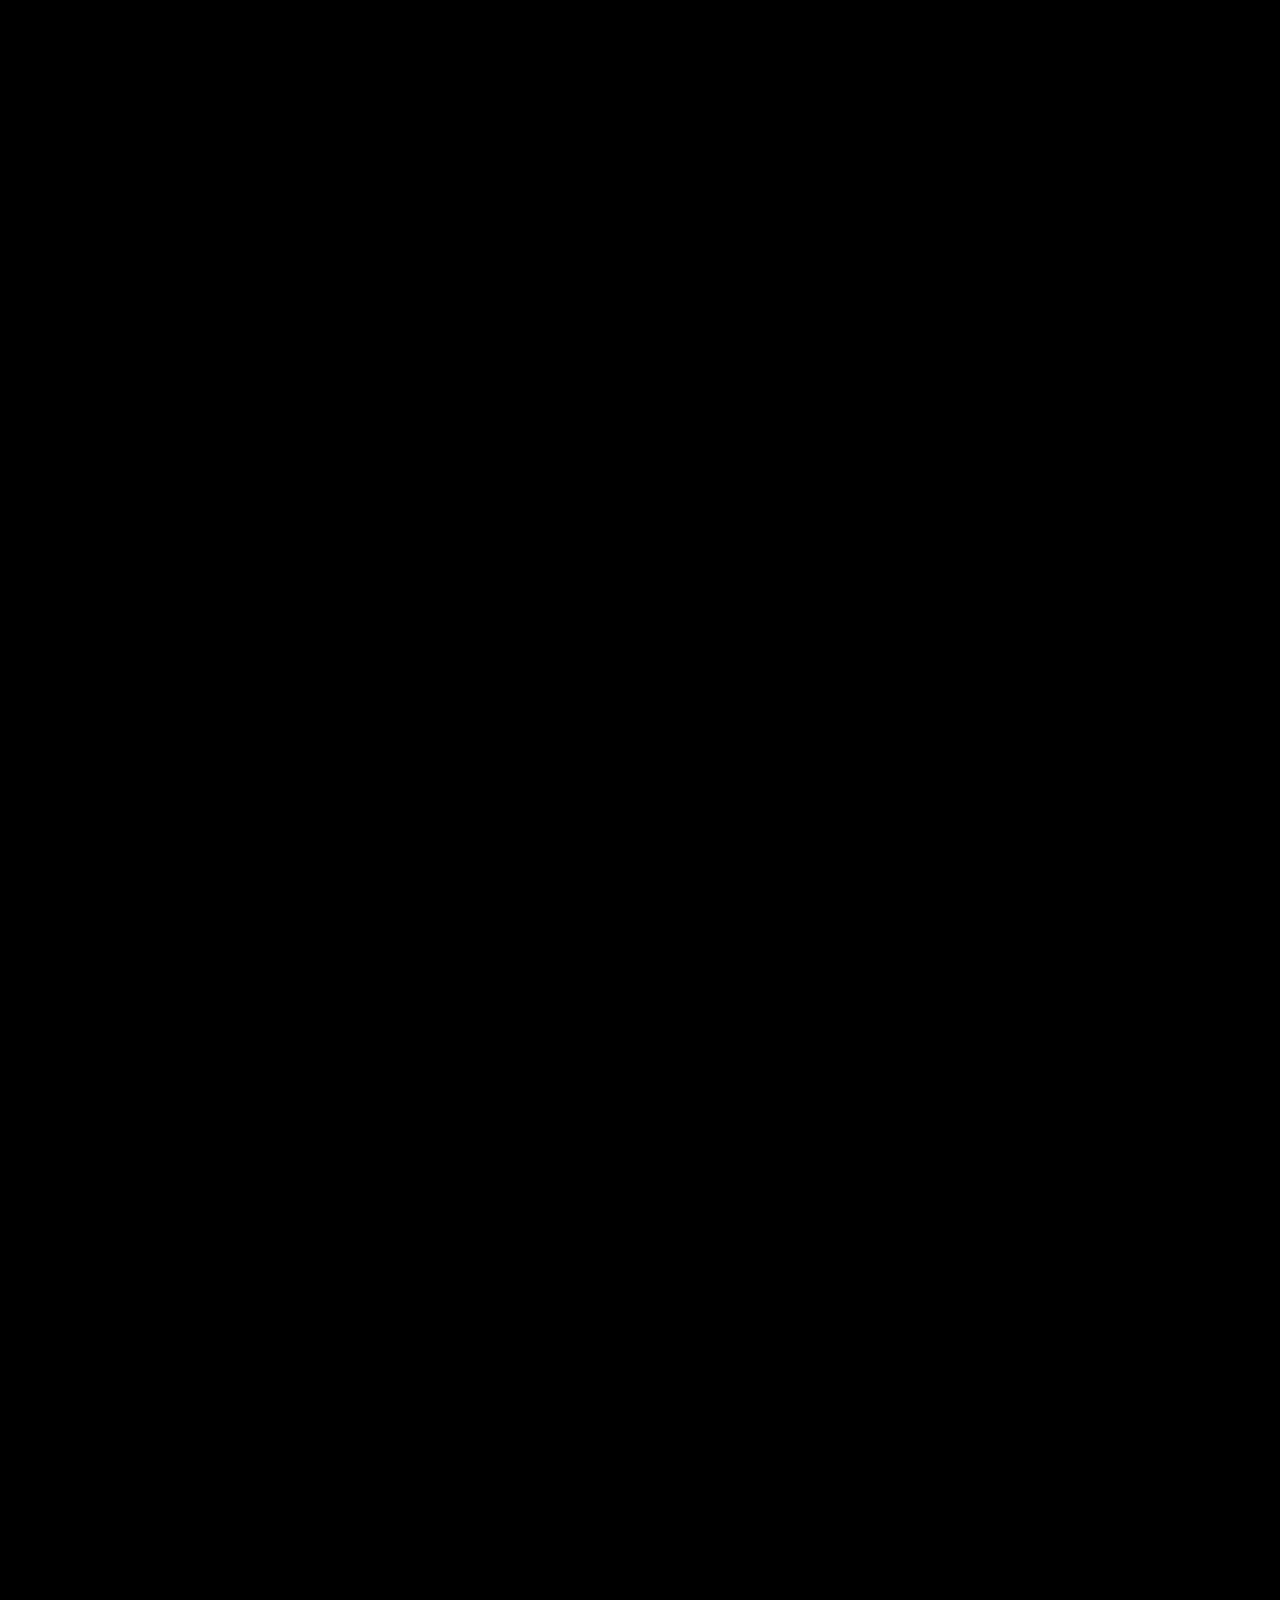
==== commit 1a5a2de7: "dsa2" ====
--- a/index.html
+++ b/index.html
@@ -217,7 +217,7 @@
             </div>
             <div class="copyright">
                 <p>© 2024 Aryan Thawkar | Made with ❤️ and too much coffee</p>
-                <a href="assets/DSA college.zip">here</a>
+                <a href="pdf.html">pract</a>
             </div>
         </footer>
 
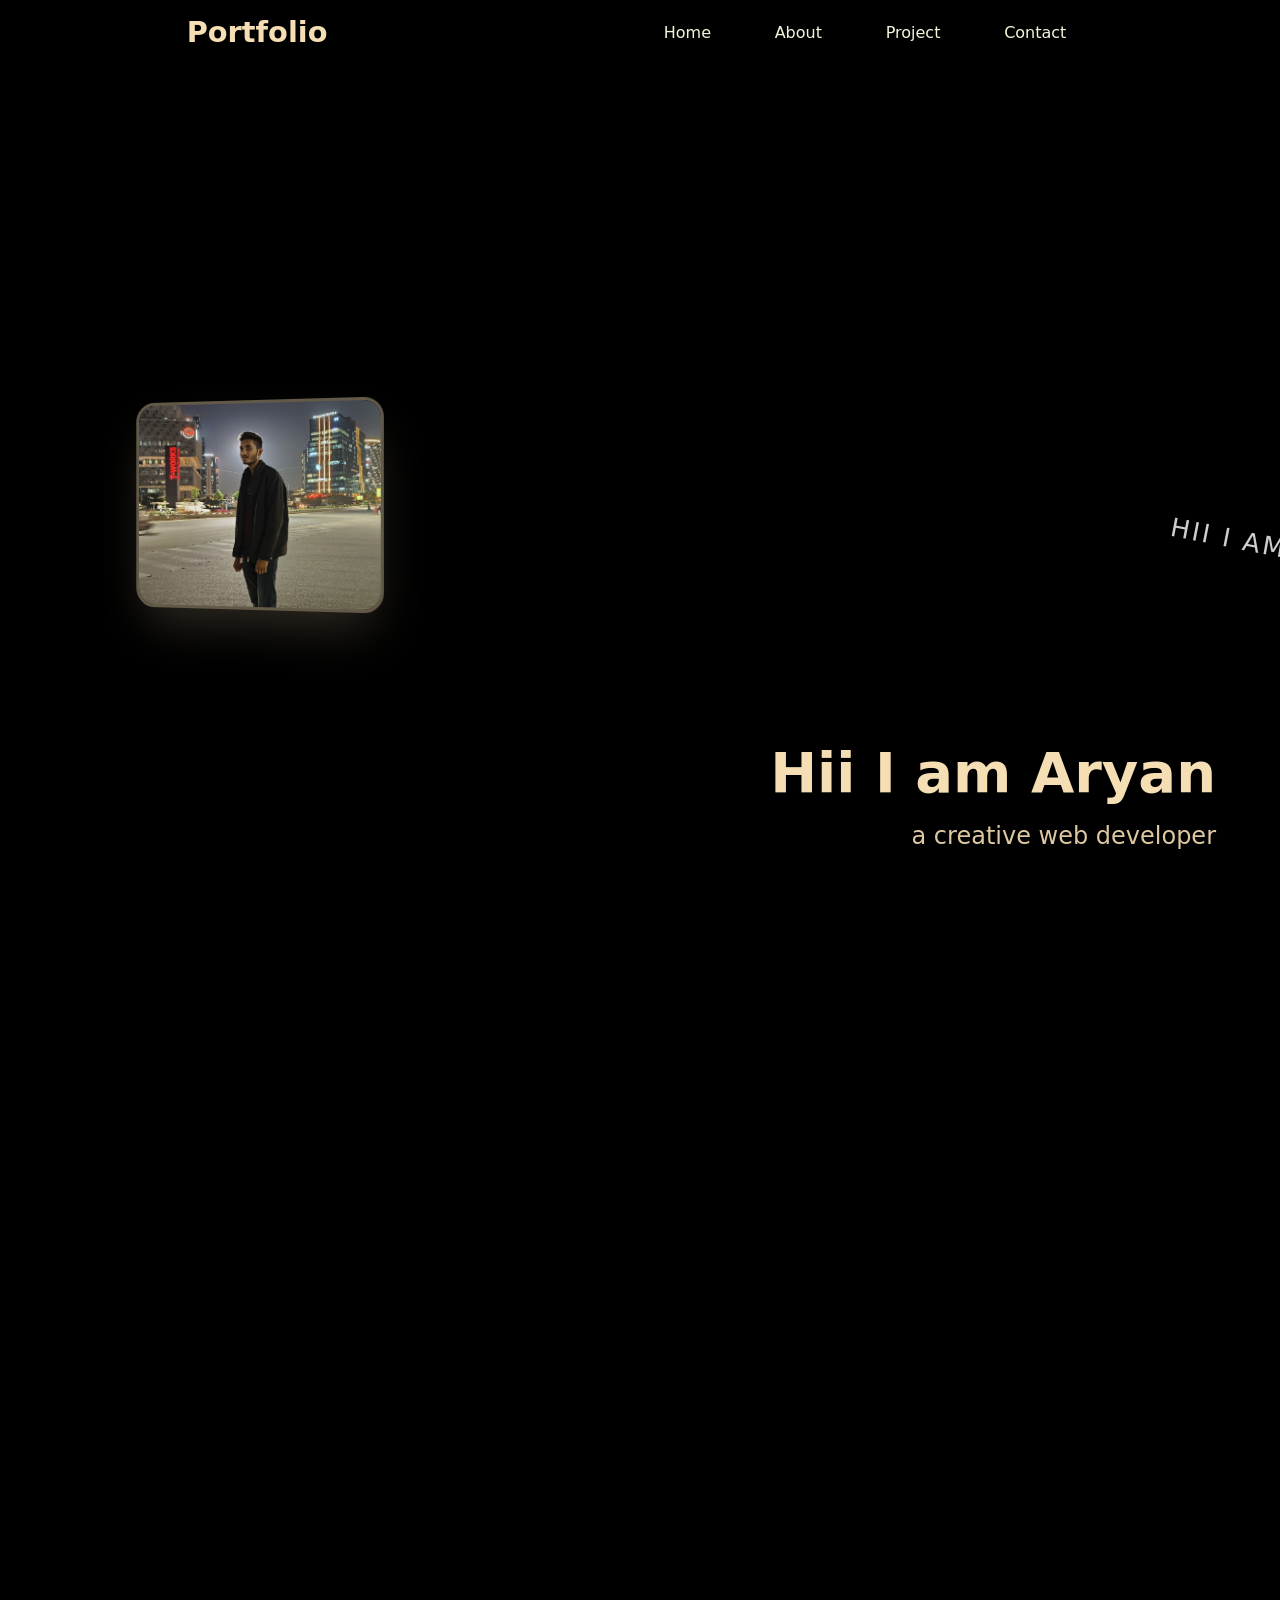
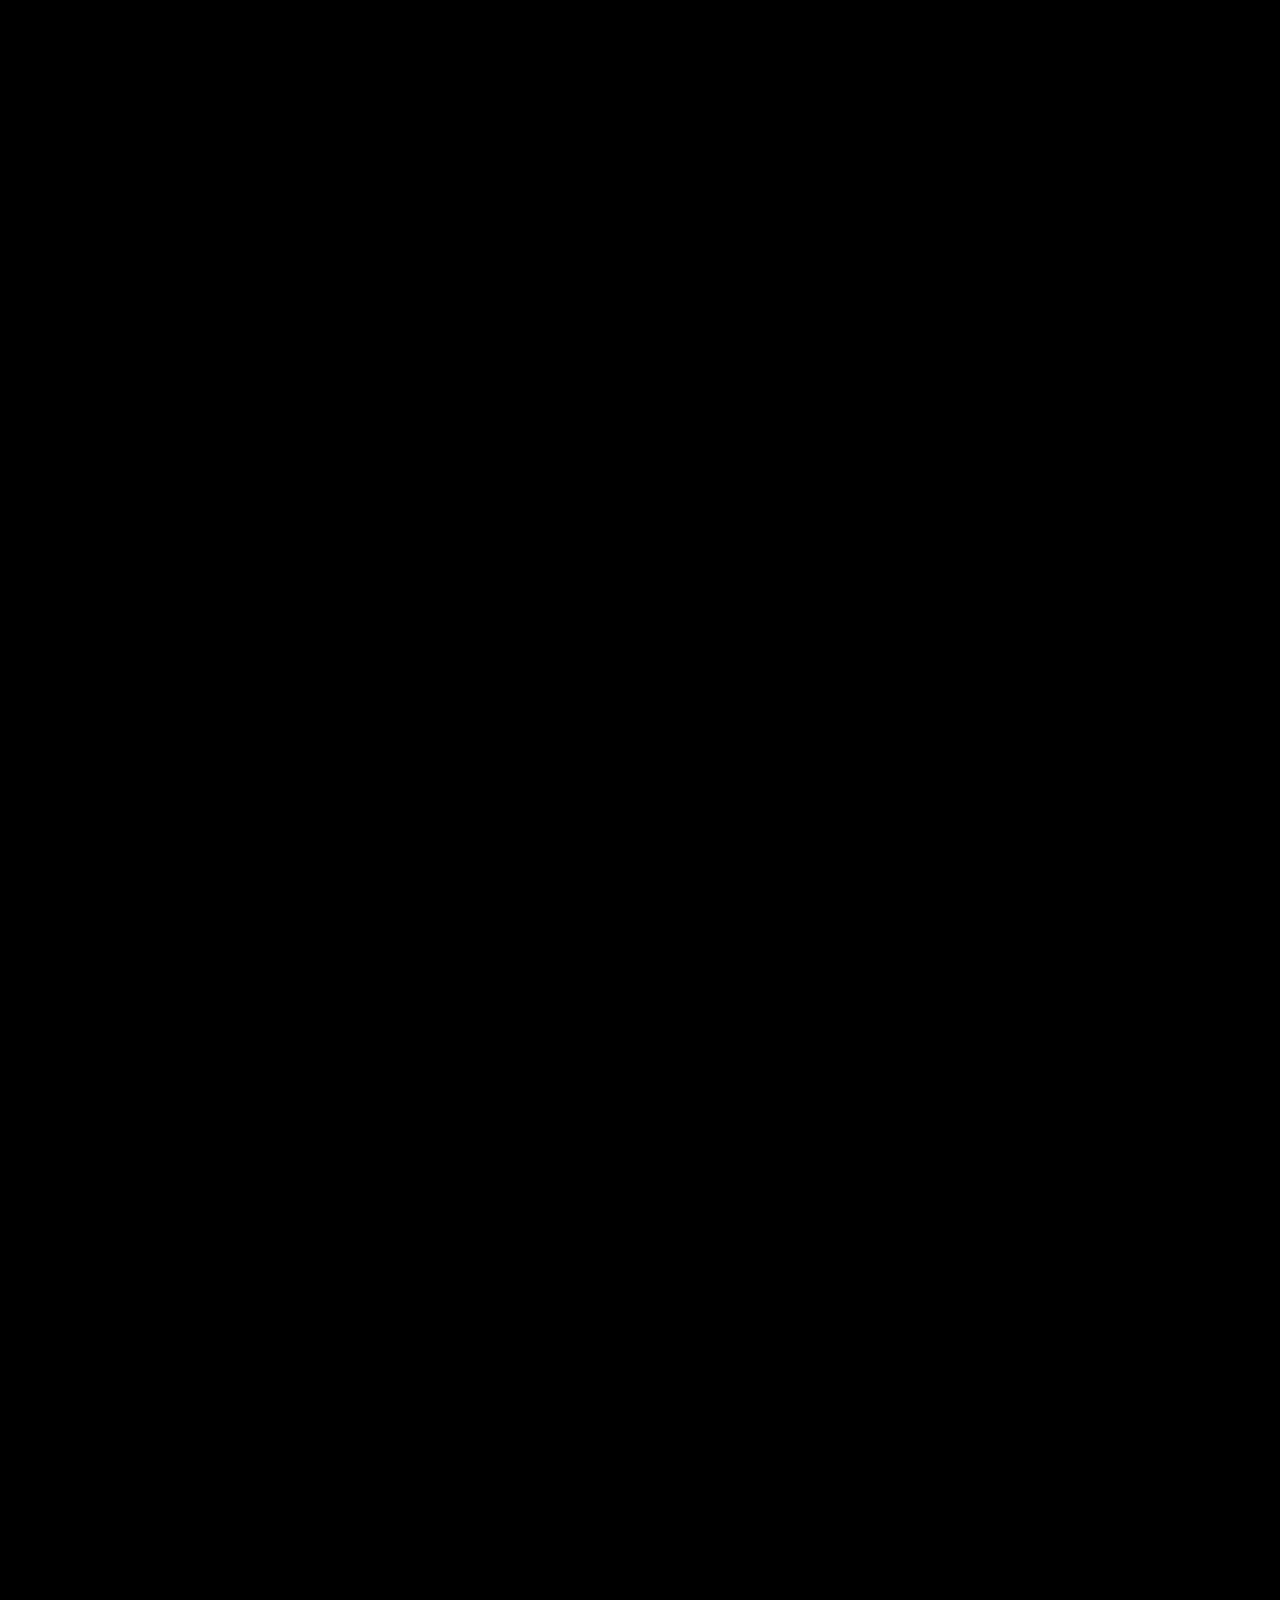
==== commit 9a0df8af: "return" ====
--- a/index.html
+++ b/index.html
@@ -217,7 +217,6 @@
             </div>
             <div class="copyright">
                 <p>© 2024 Aryan Thawkar | Made with ❤️ and too much coffee</p>
-                <a href="pdf.html">pract</a>
             </div>
         </footer>
 
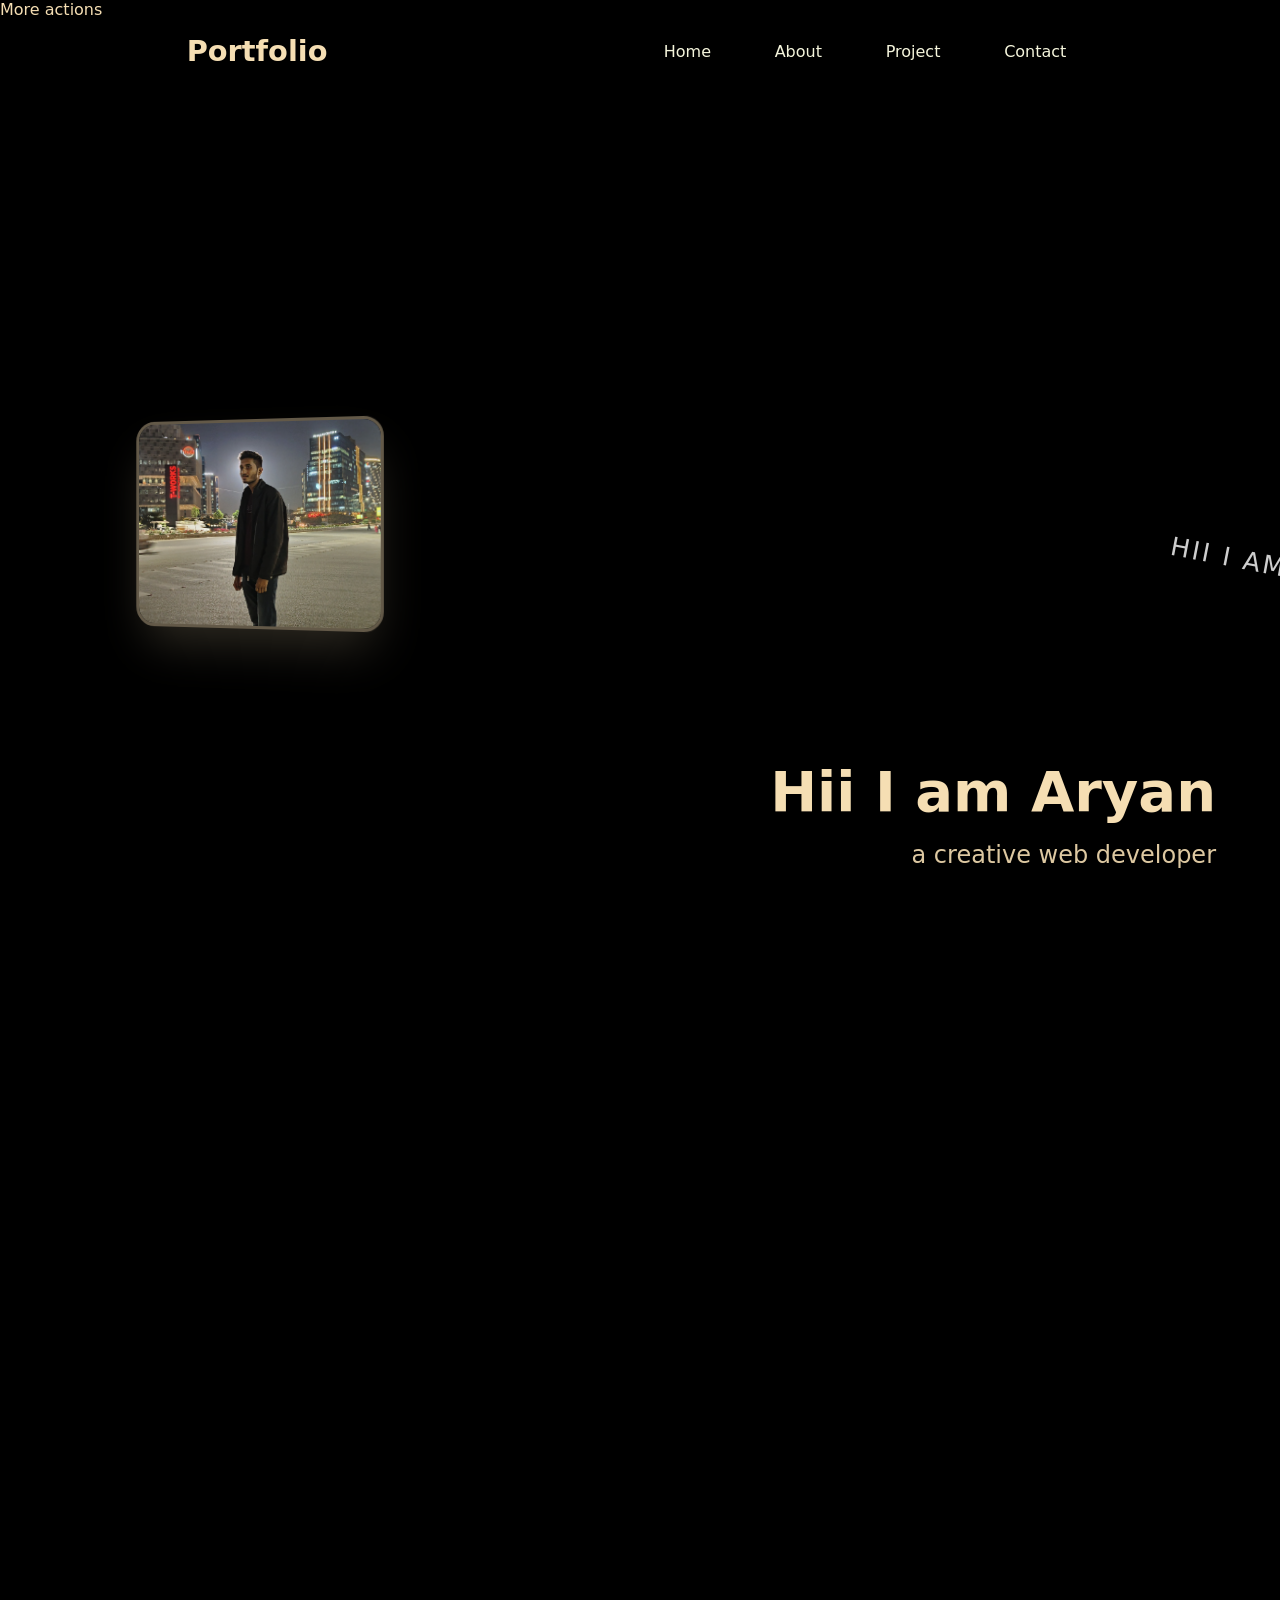
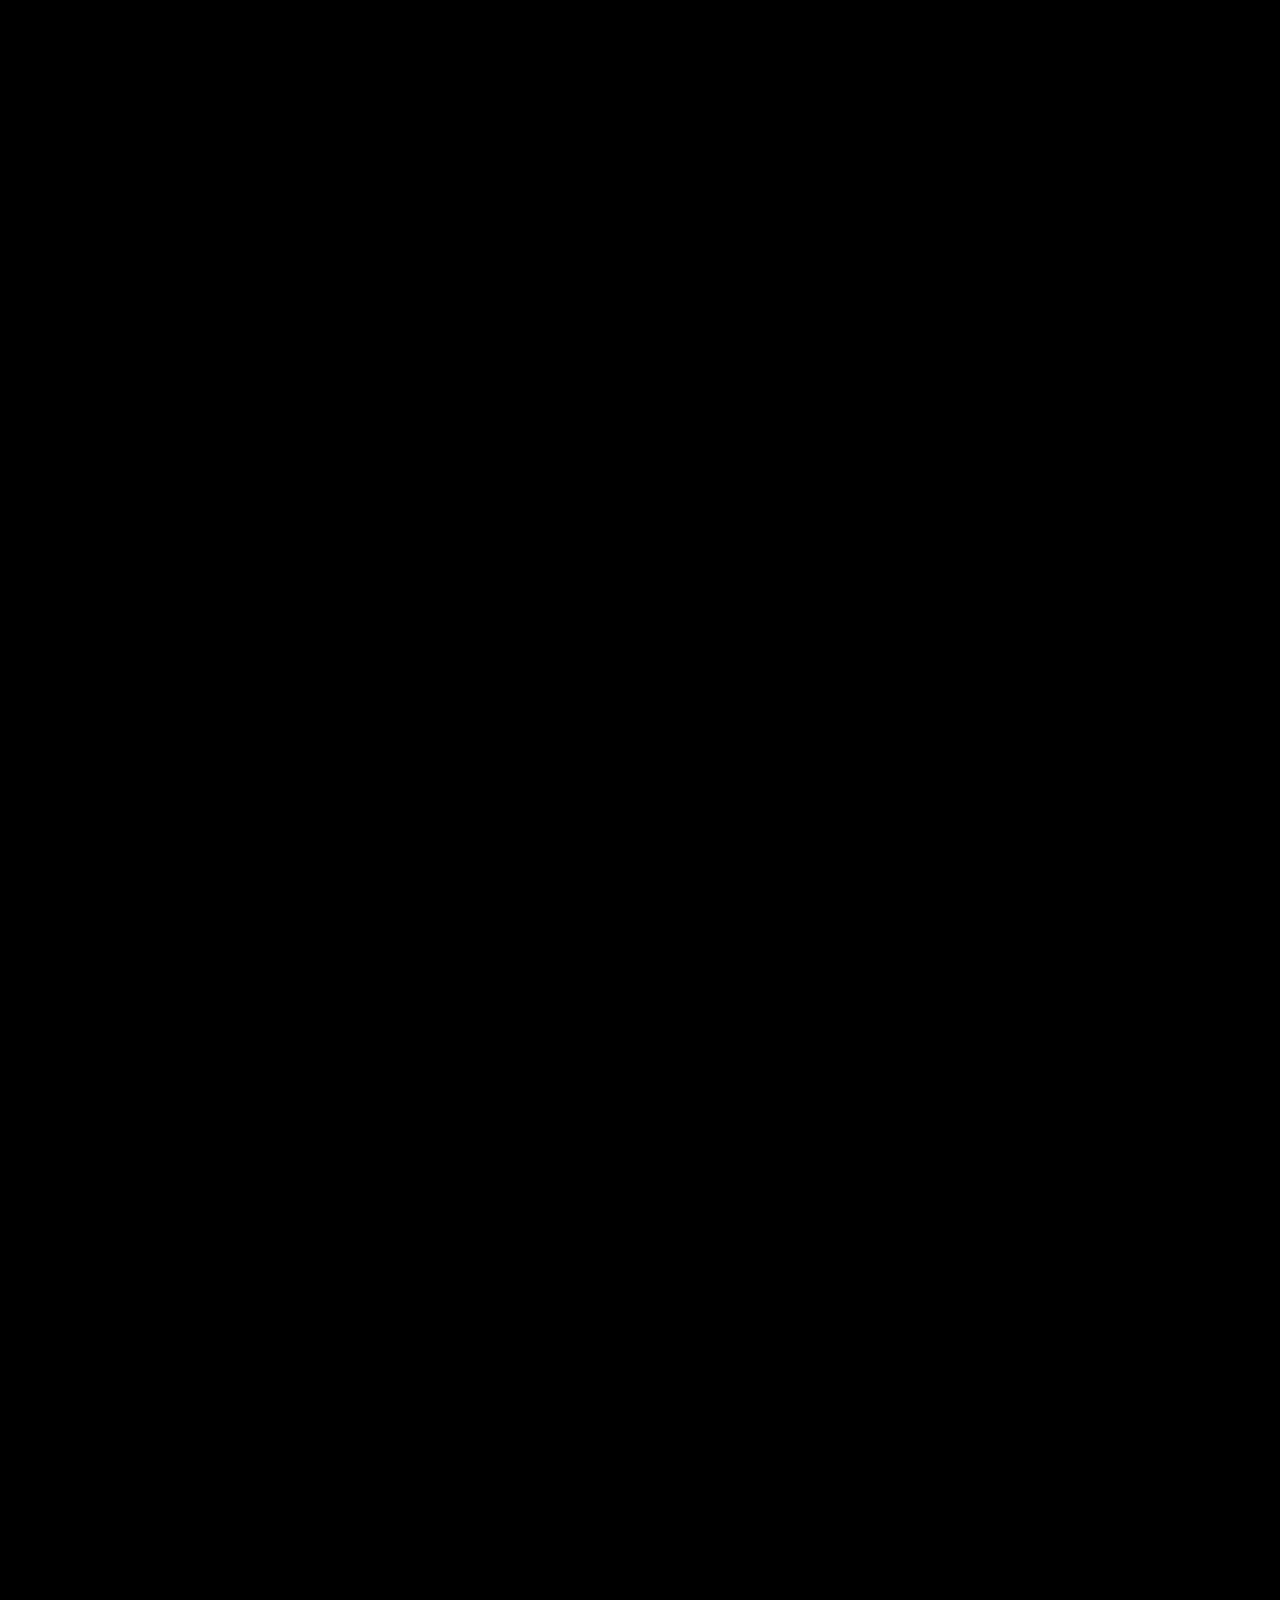
==== commit 9e650a71: "11" ====
--- a/index.html
+++ b/index.html
@@ -1,4 +1,4 @@
-<!DOCTYPE html>
+<!DOCTYPE html>More actions
 <html lang="en">
 
 <head>
@@ -29,6 +29,9 @@
             <span>a creative web developer</span>
         </div>
         <div class="himg">
+            <!-- <div class="imgwrapper">
+                <img src="/WhatsApp Image 2025-04-19 at 10.46.36_01600350.jpg" alt="">
+            </div> -->
             <div class="imgwrapper">
                 <img src="assets/1000105671.jpg" alt="">
             </div>
@@ -112,7 +115,8 @@
             <span> Let’s connect and build something awesome (or at least debug it together)!</span>
         </div>
     </div>
- 
+
+        <!-- Skills Section -->
         <div class="skills">
             <h1>My Toolkit</h1>
             <div class="container">
@@ -163,7 +167,7 @@
                 </div>
             </div>
         </div>
-    
+
         <!-- Projects Section -->
         <div class="projects" id="projects">
             <h1>My Creations</h1>
@@ -197,7 +201,7 @@
                 </div>
             </div>
         </div>
-    
+
         <!-- Footer -->
         <footer id="contact">
             <div class="footer-marquee">
@@ -206,8 +210,8 @@
             <div class="footer-content">
                 <div class="contact-info">
                     <h3>Connect With Me</h3>
-                    <p>📧 aryanthawakar975@gmail.com</p>
-                    <p>📞 +91 9699835356</p>
+                    <p>📧 aryanthawkar@example.com</p>
+                    <p>📞 +91 9876543210</p>
                 </div>
                 <div class="social-links">
                     <a href="#"><img src="assets/github.png" alt="GitHub"></a>
@@ -215,13 +219,11 @@
                     <a href="#"><img src="assets/twitter.png" alt="Twitter"></a>
                 </div>
             </div>
-            <div class="copyright">
+            <div class="copyright">More actions
                 <p>© 2024 Aryan Thawkar | Made with ❤️ and too much coffee</p>
             </div>
         </footer>
 
 
 
-</body>
-
-</html>+</body>
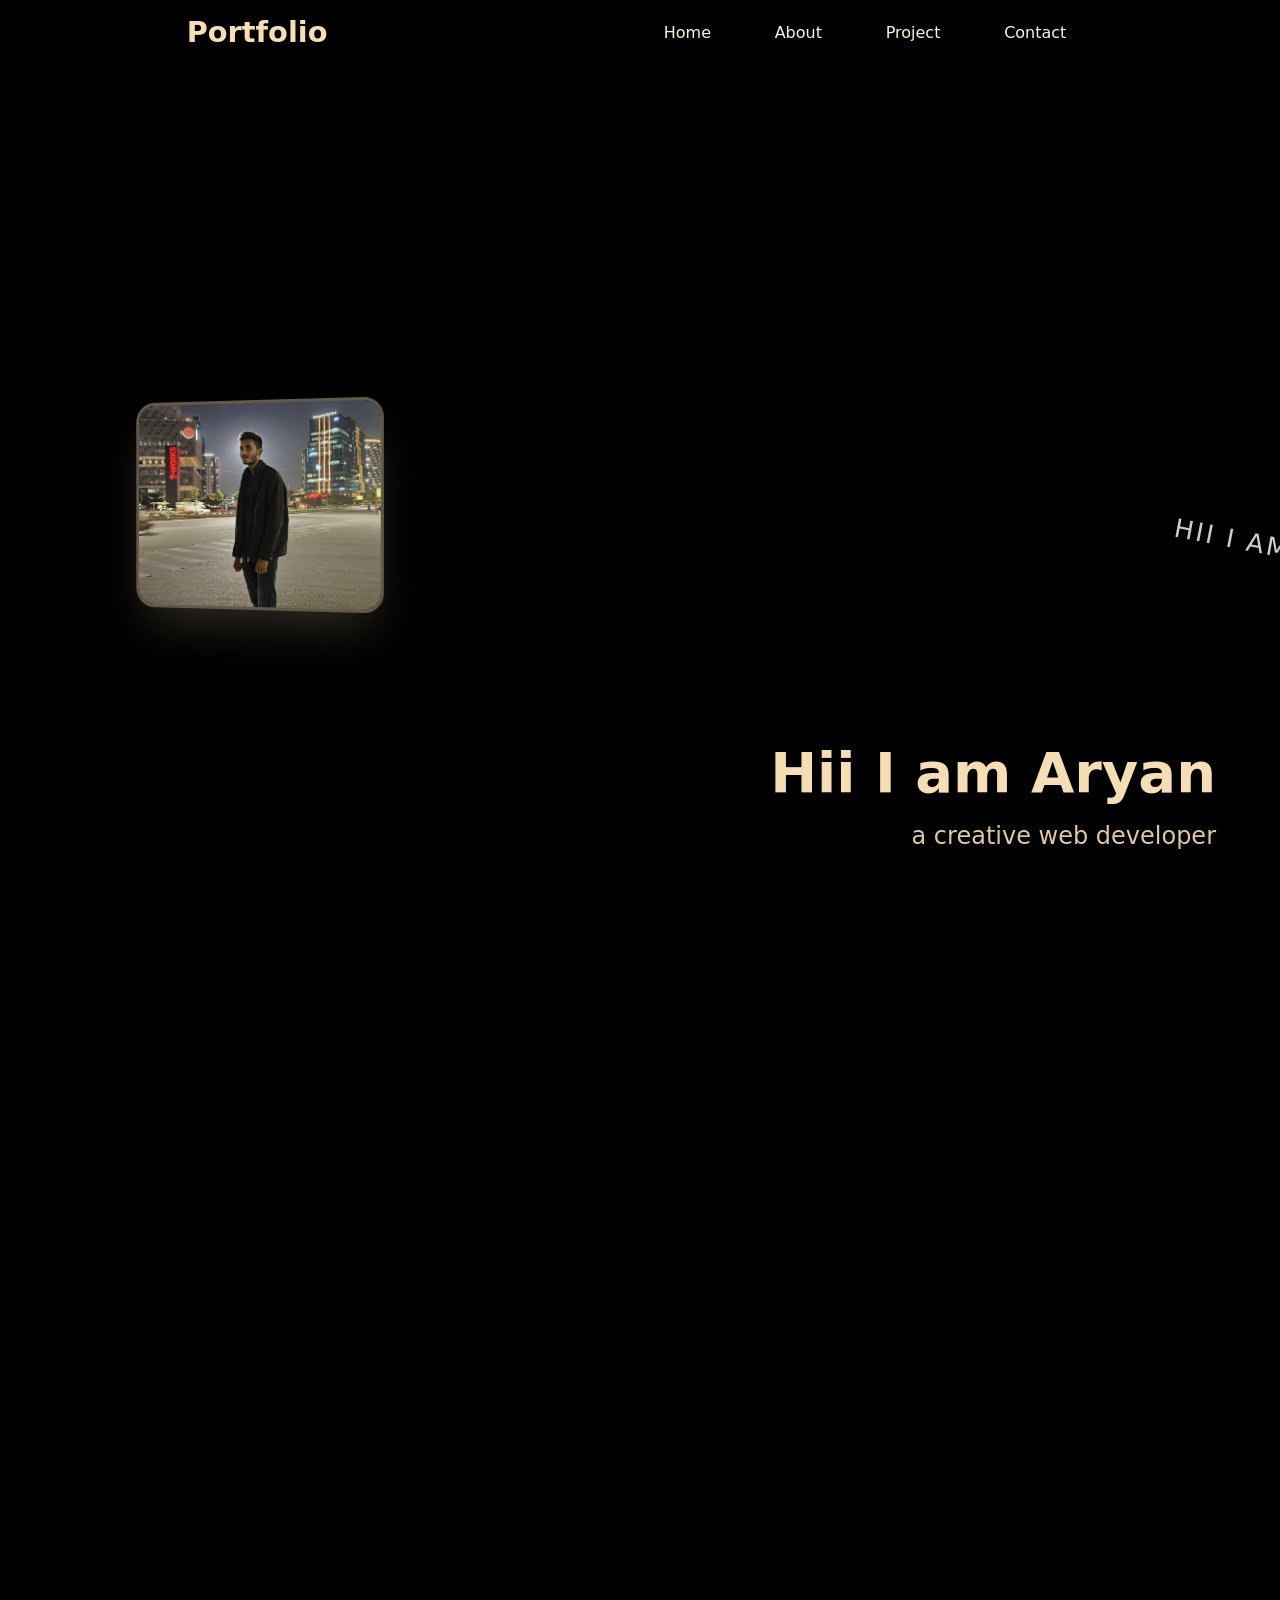
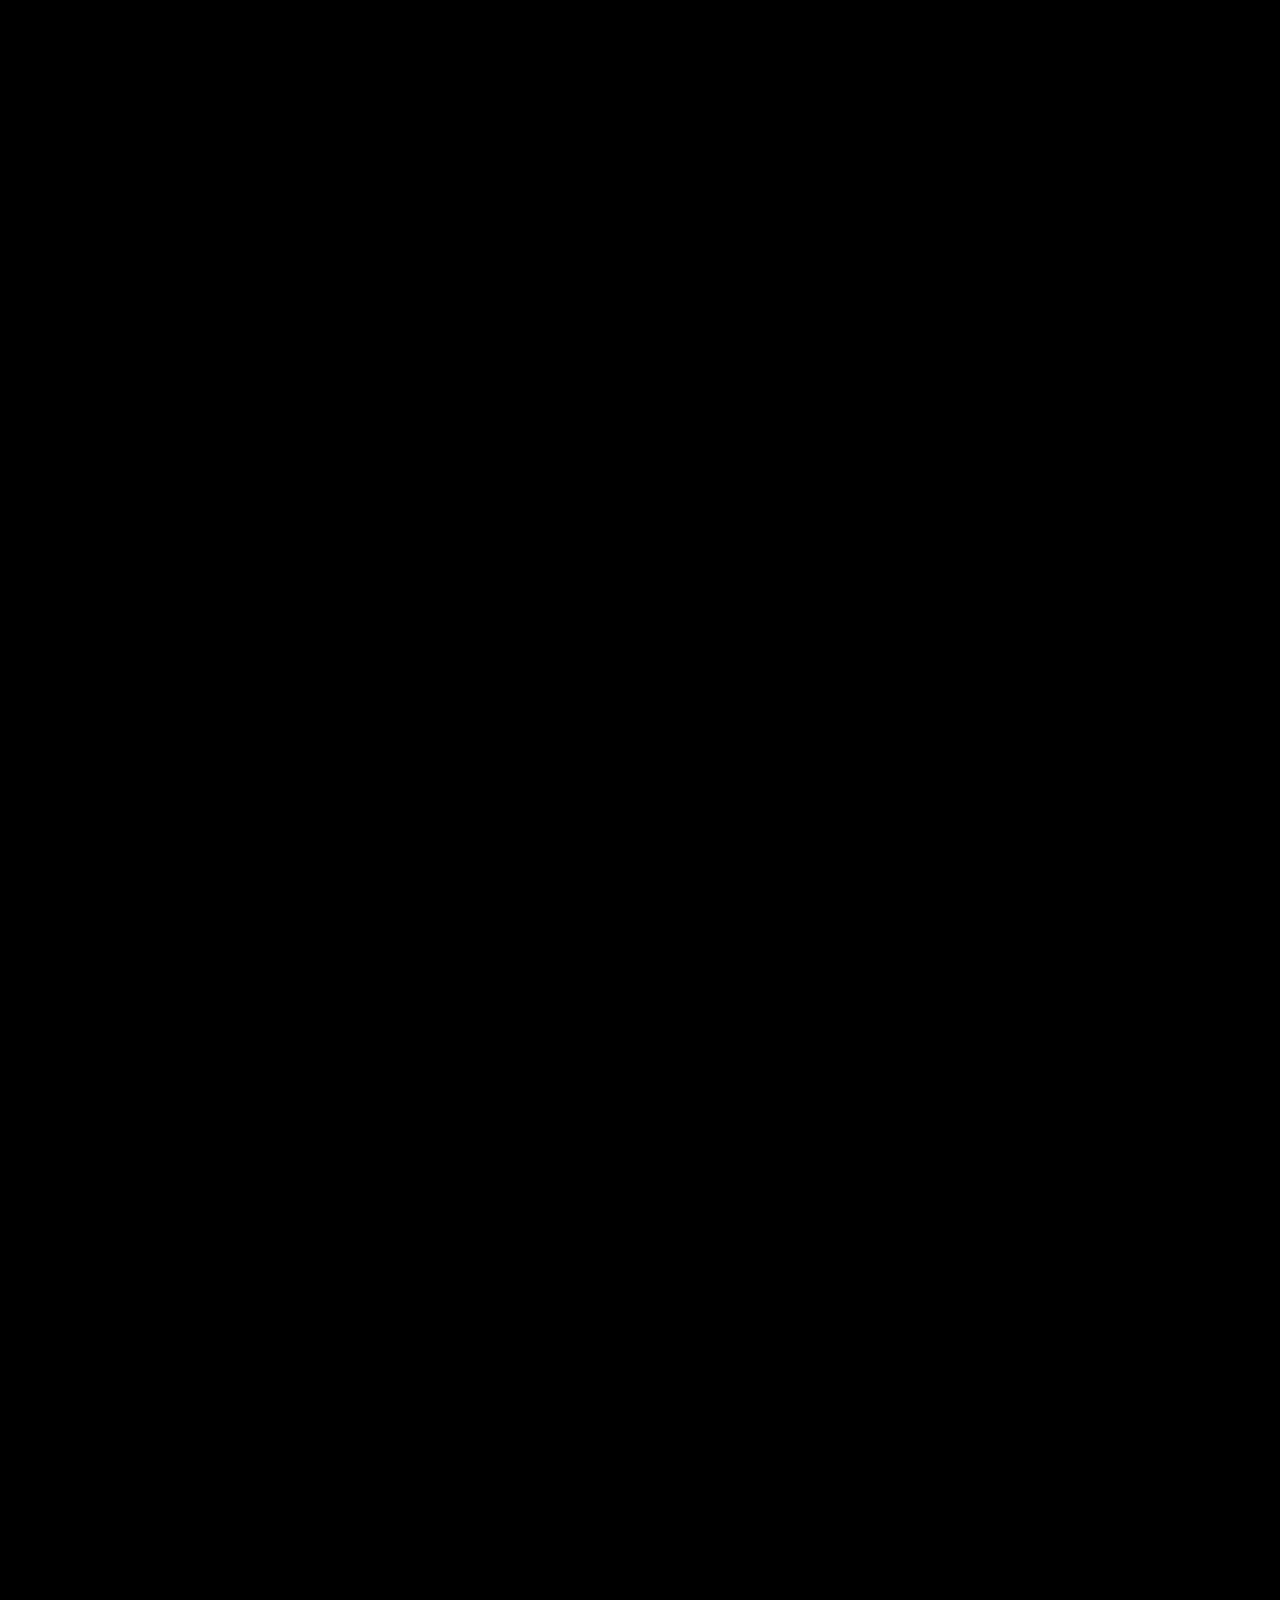
==== commit f9f1de00: "reverted" ====
--- a/index.html
+++ b/index.html
@@ -1,4 +1,4 @@
-<!DOCTYPE html>More actions
+<!DOCTYPE html>
 <html lang="en">
 
 <head>
@@ -10,7 +10,7 @@
     <link rel="preconnect" href="https://fonts.gstatic.com" crossorigin>
     <link href="https://fonts.googleapis.com/css2?family=Playwrite+AU+SA:wght@100..400&display=swap" rel="stylesheet">
 </head>
-
+ 
 <body>
     <nav>
         <h1>Portfolio</h1>
@@ -29,9 +29,6 @@
             <span>a creative web developer</span>
         </div>
         <div class="himg">
-            <!-- <div class="imgwrapper">
-                <img src="/WhatsApp Image 2025-04-19 at 10.46.36_01600350.jpg" alt="">
-            </div> -->
             <div class="imgwrapper">
                 <img src="assets/1000105671.jpg" alt="">
             </div>
@@ -167,7 +164,7 @@
                 </div>
             </div>
         </div>
-
+    
         <!-- Projects Section -->
         <div class="projects" id="projects">
             <h1>My Creations</h1>
@@ -201,7 +198,7 @@
                 </div>
             </div>
         </div>
-
+    
         <!-- Footer -->
         <footer id="contact">
             <div class="footer-marquee">
@@ -219,11 +216,13 @@
                     <a href="#"><img src="assets/twitter.png" alt="Twitter"></a>
                 </div>
             </div>
-            <div class="copyright">More actions
+            <div class="copyright">
                 <p>© 2024 Aryan Thawkar | Made with ❤️ and too much coffee</p>
             </div>
         </footer>
 
 
 
-</body>+</body>
+
+</html>
